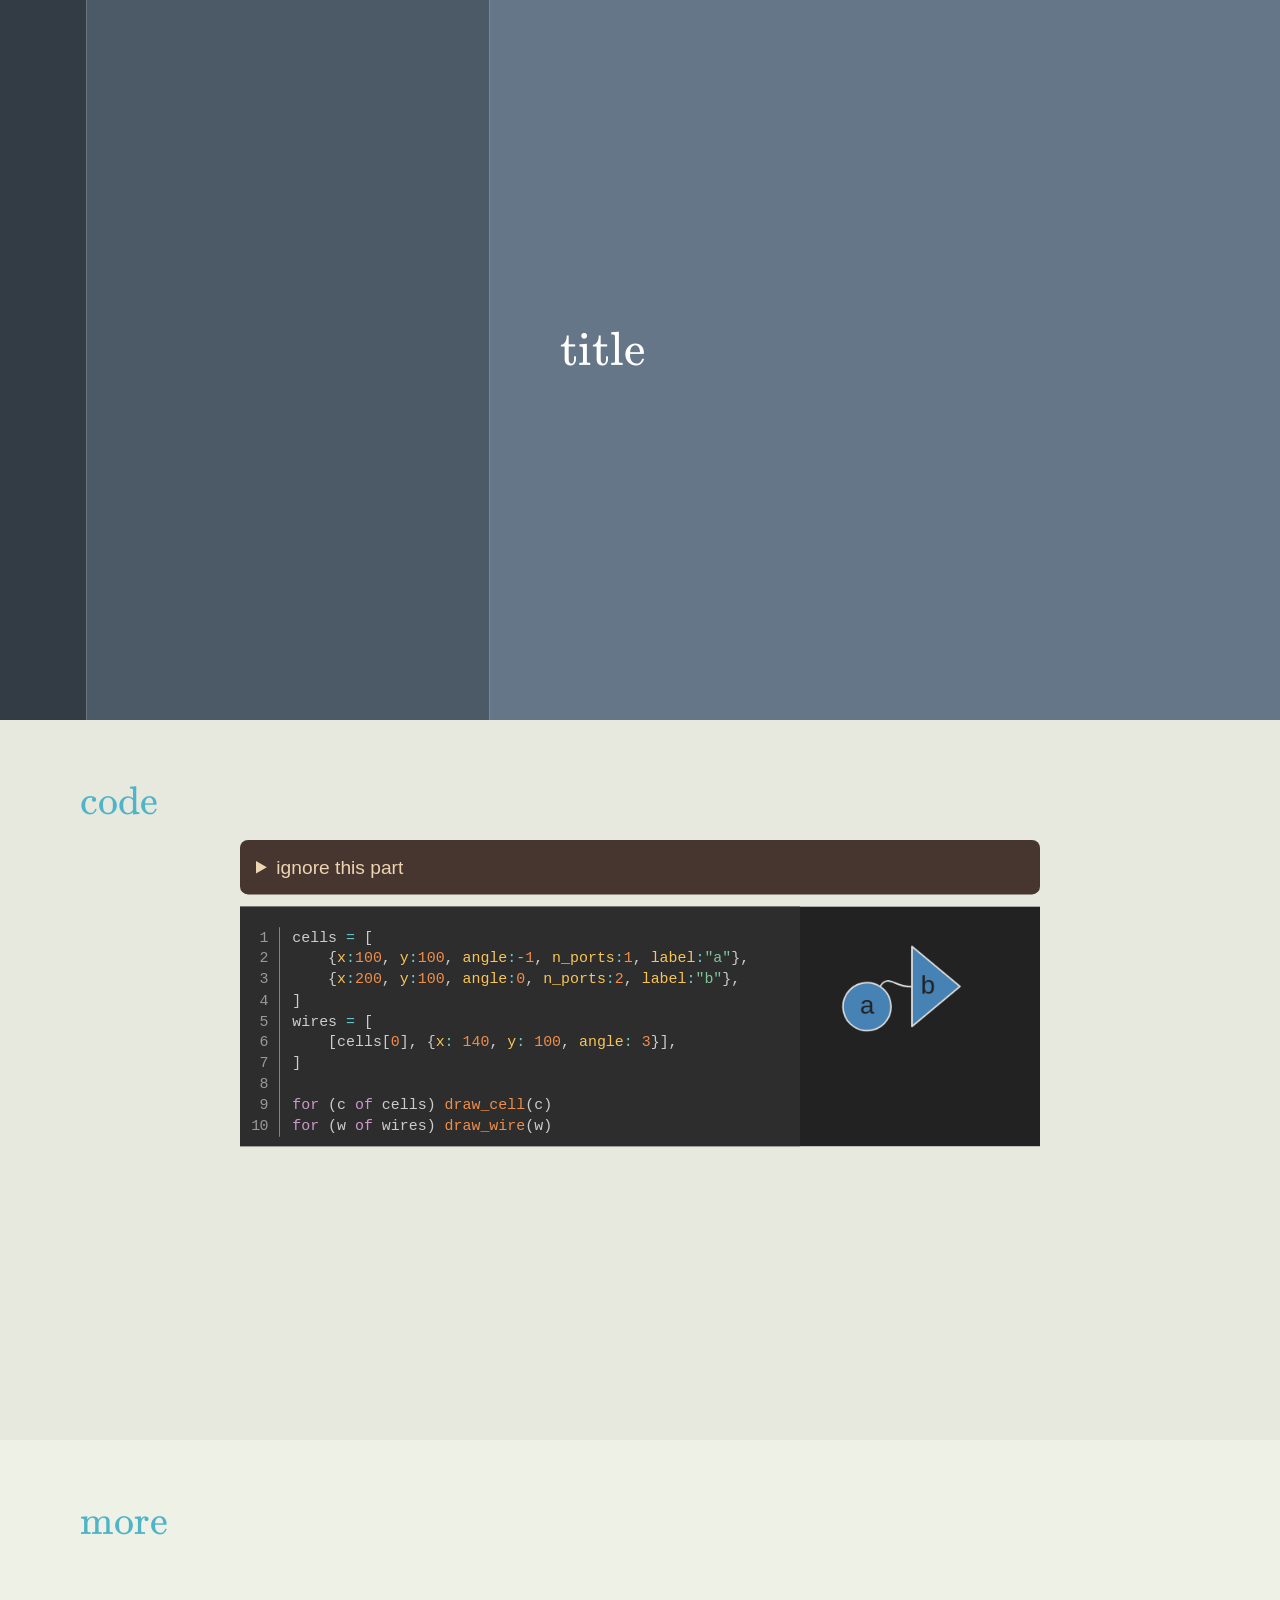
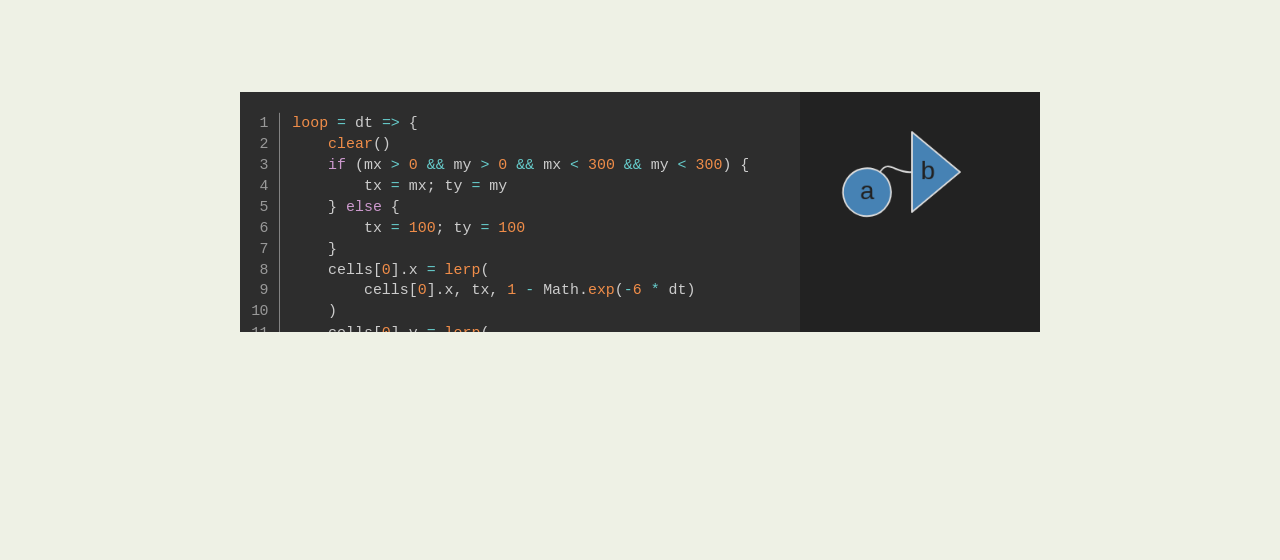
==== slides/index.html @ d345fc56 "slides init" ====
<!DOCTYPE html>
<html>
<head>
<meta charset="UTF-8">
<title>vv slides</title>
<link rel="shortcut icon" href='data:image/svg+xml,
    <svg xmlns=%22http://www.w3.org/2000/svg" viewBox="0 0 100 100">
    <text y="1.1em" font-size="75">🌱️</text></svg>'>
<meta name="viewport" content="width=device-width,initial-scale=1.0">

<link rel="stylesheet" href="lib/katex.css">
<link rel="stylesheet" href="lib/prism.css">
<link rel="stylesheet" href="slide_styles.css">
<link rel="stylesheet" href="code_styles.css">

<script defer src="lib/fengari-web.js"></script>
<script defer src="lib/katex.js"></script>
<script defer src="lib/auto-render.js"></script>
<script defer src="lib/prism.js"></script>

<script defer src="main.lua" type="application/lua"></script>
<script defer src="load_editors.js"></script>
<script>document.documentElement.classList.add("hidden")</script>
</head>

<body class="lang-js line-numbers"
    data-prismjs-copy="copy"
    data-prismjs-copy-success="copied"
    data-prismjs-copy-timeout="3000"
    data-toolbar-order="reset,copy-to-clipboard,run">

<div class="slides">

<x-slide>
<div style="
    display: flex; position: absolute; z-index: -10;
    width: 100%; height: 900px;">
    <div style="width: 6.75%; background-color: #333b45;"></div>
    <div style="width: 31.5%; background-color: #4c5967;"></div>
    <div style="width: 61.75%; background-color: #657689;"></div>
</div>

<div id="title" style="
    position: absolute; left: 700px; top: 400px; width: 600px;
    font-size: 60px; color: #fff;">
title</div>

$
\gdef\tb#1{\textcolor{0070c0}{#1}}
\gdef\tr#1{\textcolor{ff0000}{#1}}
\gdef\tg#1{\textcolor{00a050}{#1}}
\gdef\tm#1{\textcolor{cc0099}{#1}}
\gdef\tp#1{\textcolor{7030a0}{#1}}
\gdef\ora#1{\overrightarrow{#1}}
$
</x-slide>

</div> <!-- /slides -->
</body>
</html>
---- slides/lib/katex.css ----
/* stylelint-disable font-family-no-missing-generic-family-keyword */
@font-face {
  font-family: "KaTeX_AMS";
  src: url(fonts/KaTeX_AMS-Regular.woff2) format("woff2"), url(fonts/KaTeX_AMS-Regular.woff) format("woff"), url(fonts/KaTeX_AMS-Regular.ttf) format("truetype");
  font-weight: normal;
  font-style: normal;
}
@font-face {
  font-family: "KaTeX_Caligraphic";
  src: url(fonts/KaTeX_Caligraphic-Bold.woff2) format("woff2"), url(fonts/KaTeX_Caligraphic-Bold.woff) format("woff"), url(fonts/KaTeX_Caligraphic-Bold.ttf) format("truetype");
  font-weight: bold;
  font-style: normal;
}
@font-face {
  font-family: "KaTeX_Caligraphic";
  src: url(fonts/KaTeX_Caligraphic-Regular.woff2) format("woff2"), url(fonts/KaTeX_Caligraphic-Regular.woff) format("woff"), url(fonts/KaTeX_Caligraphic-Regular.ttf) format("truetype");
  font-weight: normal;
  font-style: normal;
}
@font-face {
  font-family: "KaTeX_Fraktur";
  src: url(fonts/KaTeX_Fraktur-Bold.woff2) format("woff2"), url(fonts/KaTeX_Fraktur-Bold.woff) format("woff"), url(fonts/KaTeX_Fraktur-Bold.ttf) format("truetype");
  font-weight: bold;
  font-style: normal;
}
@font-face {
  font-family: "KaTeX_Fraktur";
  src: url(fonts/KaTeX_Fraktur-Regular.woff2) format("woff2"), url(fonts/KaTeX_Fraktur-Regular.woff) format("woff"), url(fonts/KaTeX_Fraktur-Regular.ttf) format("truetype");
  font-weight: normal;
  font-style: normal;
}
@font-face {
  font-family: "KaTeX_Main";
  src: url(fonts/KaTeX_Main-Bold.woff2) format("woff2"), url(fonts/KaTeX_Main-Bold.woff) format("woff"), url(fonts/KaTeX_Main-Bold.ttf) format("truetype");
  font-weight: bold;
  font-style: normal;
}
@font-face {
  font-family: "KaTeX_Main";
  src: url(fonts/KaTeX_Main-BoldItalic.woff2) format("woff2"), url(fonts/KaTeX_Main-BoldItalic.woff) format("woff"), url(fonts/KaTeX_Main-BoldItalic.ttf) format("truetype");
  font-weight: bold;
  font-style: italic;
}
@font-face {
  font-family: "KaTeX_Main";
  src: url(fonts/KaTeX_Main-Italic.woff2) format("woff2"), url(fonts/KaTeX_Main-Italic.woff) format("woff"), url(fonts/KaTeX_Main-Italic.ttf) format("truetype");
  font-weight: normal;
  font-style: italic;
}
@font-face {
  font-family: "KaTeX_Main";
  src: url(fonts/KaTeX_Main-Regular.woff2) format("woff2"), url(fonts/KaTeX_Main-Regular.woff) format("woff"), url(fonts/KaTeX_Main-Regular.ttf) format("truetype");
  font-weight: normal;
  font-style: normal;
}
@font-face {
  font-family: "KaTeX_Math";
  src: url(fonts/KaTeX_Math-BoldItalic.woff2) format("woff2"), url(fonts/KaTeX_Math-BoldItalic.woff) format("woff"), url(fonts/KaTeX_Math-BoldItalic.ttf) format("truetype");
  font-weight: bold;
  font-style: italic;
}
@font-face {
  font-family: "KaTeX_Math";
  src: url(fonts/KaTeX_Math-Italic.woff2) format("woff2"), url(fonts/KaTeX_Math-Italic.woff) format("woff"), url(fonts/KaTeX_Math-Italic.ttf) format("truetype");
  font-weight: normal;
  font-style: italic;
}
@font-face {
  font-family: "KaTeX_SansSerif";
  src: url(fonts/KaTeX_SansSerif-Bold.woff2) format("woff2"), url(fonts/KaTeX_SansSerif-Bold.woff) format("woff"), url(fonts/KaTeX_SansSerif-Bold.ttf) format("truetype");
  font-weight: bold;
  font-style: normal;
}
@font-face {
  font-family: "KaTeX_SansSerif";
  src: url(fonts/KaTeX_SansSerif-Italic.woff2) format("woff2"), url(fonts/KaTeX_SansSerif-Italic.woff) format("woff"), url(fonts/KaTeX_SansSerif-Italic.ttf) format("truetype");
  font-weight: normal;
  font-style: italic;
}
@font-face {
  font-family: "KaTeX_SansSerif";
  src: url(fonts/KaTeX_SansSerif-Regular.woff2) format("woff2"), url(fonts/KaTeX_SansSerif-Regular.woff) format("woff"), url(fonts/KaTeX_SansSerif-Regular.ttf) format("truetype");
  font-weight: normal;
  font-style: normal;
}
@font-face {
  font-family: "KaTeX_Script";
  src: url(fonts/KaTeX_Script-Regular.woff2) format("woff2"), url(fonts/KaTeX_Script-Regular.woff) format("woff"), url(fonts/KaTeX_Script-Regular.ttf) format("truetype");
  font-weight: normal;
  font-style: normal;
}
@font-face {
  font-family: "KaTeX_Size1";
  src: url(fonts/KaTeX_Size1-Regular.woff2) format("woff2"), url(fonts/KaTeX_Size1-Regular.woff) format("woff"), url(fonts/KaTeX_Size1-Regular.ttf) format("truetype");
  font-weight: normal;
  font-style: normal;
}
@font-face {
  font-family: "KaTeX_Size2";
  src: url(fonts/KaTeX_Size2-Regular.woff2) format("woff2"), url(fonts/KaTeX_Size2-Regular.woff) format("woff"), url(fonts/KaTeX_Size2-Regular.ttf) format("truetype");
  font-weight: normal;
  font-style: normal;
}
@font-face {
  font-family: "KaTeX_Size3";
  src: url(fonts/KaTeX_Size3-Regular.woff2) format("woff2"), url(fonts/KaTeX_Size3-Regular.woff) format("woff"), url(fonts/KaTeX_Size3-Regular.ttf) format("truetype");
  font-weight: normal;
  font-style: normal;
}
@font-face {
  font-family: "KaTeX_Size4";
  src: url(fonts/KaTeX_Size4-Regular.woff2) format("woff2"), url(fonts/KaTeX_Size4-Regular.woff) format("woff"), url(fonts/KaTeX_Size4-Regular.ttf) format("truetype");
  font-weight: normal;
  font-style: normal;
}
@font-face {
  font-family: "KaTeX_Typewriter";
  src: url(fonts/KaTeX_Typewriter-Regular.woff2) format("woff2"), url(fonts/KaTeX_Typewriter-Regular.woff) format("woff"), url(fonts/KaTeX_Typewriter-Regular.ttf) format("truetype");
  font-weight: normal;
  font-style: normal;
}
.katex {
  font: normal 1.21em KaTeX_Main, Times New Roman, serif;
  line-height: 1.2;
  text-indent: 0;
  text-rendering: auto;
}
.katex * {
  -ms-high-contrast-adjust: none !important;
}
.katex * {
  border-color: currentColor;
}
.katex .katex-version::after {
  content: "0.16.22";
}
.katex .katex-mathml {
  /* Accessibility hack to only show to screen readers
   Found at: http://a11yproject.com/posts/how-to-hide-content/ */
  position: absolute;
  clip: rect(1px, 1px, 1px, 1px);
  padding: 0;
  border: 0;
  height: 1px;
  width: 1px;
  overflow: hidden;
}
.katex .katex-html {
  /* \newline is an empty block at top level, between .base elements */
}
.katex .katex-html > .newline {
  display: block;
}
.katex .base {
  position: relative;
  display: inline-block;
  white-space: nowrap;
  width: -webkit-min-content;
  width: -moz-min-content;
  width: min-content;
}
.katex .strut {
  display: inline-block;
}
.katex .textbf {
  font-weight: bold;
}
.katex .textit {
  font-style: italic;
}
.katex .textrm {
  font-family: KaTeX_Main;
}
.katex .textsf {
  font-family: KaTeX_SansSerif;
}
.katex .texttt {
  font-family: KaTeX_Typewriter;
}
.katex .mathnormal {
  font-family: KaTeX_Math;
  font-style: italic;
}
.katex .mathit {
  font-family: KaTeX_Main;
  font-style: italic;
}
.katex .mathrm {
  font-style: normal;
}
.katex .mathbf {
  font-family: KaTeX_Main;
  font-weight: bold;
}
.katex .boldsymbol {
  font-family: KaTeX_Math;
  font-weight: bold;
  font-style: italic;
}
.katex .amsrm {
  font-family: KaTeX_AMS;
}
.katex .mathbb,
.katex .textbb {
  font-family: KaTeX_AMS;
}
.katex .mathcal {
  font-family: KaTeX_Caligraphic;
}
.katex .mathfrak,
.katex .textfrak {
  font-family: KaTeX_Fraktur;
}
.katex .mathboldfrak,
.katex .textboldfrak {
  font-family: KaTeX_Fraktur;
  font-weight: bold;
}
.katex .mathtt {
  font-family: KaTeX_Typewriter;
}
.katex .mathscr,
.katex .textscr {
  font-family: KaTeX_Script;
}
.katex .mathsf,
.katex .textsf {
  font-family: KaTeX_SansSerif;
}
.katex .mathboldsf,
.katex .textboldsf {
  font-family: KaTeX_SansSerif;
  font-weight: bold;
}
.katex .mathsfit,
.katex .mathitsf,
.katex .textitsf {
  font-family: KaTeX_SansSerif;
  font-style: italic;
}
.katex .mainrm {
  font-family: KaTeX_Main;
  font-style: normal;
}
.katex .vlist-t {
  display: inline-table;
  table-layout: fixed;
  border-collapse: collapse;
}
.katex .vlist-r {
  display: table-row;
}
.katex .vlist {
  display: table-cell;
  vertical-align: bottom;
  position: relative;
}
.katex .vlist > span {
  display: block;
  height: 0;
  position: relative;
}
.katex .vlist > span > span {
  display: inline-block;
}
.katex .vlist > span > .pstrut {
  overflow: hidden;
  width: 0;
}
.katex .vlist-t2 {
  margin-right: -2px;
}
.katex .vlist-s {
  display: table-cell;
  vertical-align: bottom;
  font-size: 1px;
  width: 2px;
  min-width: 2px;
}
.katex .vbox {
  display: inline-flex;
  flex-direction: column;
  align-items: baseline;
}
.katex .hbox {
  display: inline-flex;
  flex-direction: row;
  width: 100%;
}
.katex .thinbox {
  display: inline-flex;
  flex-direction: row;
  width: 0;
  max-width: 0;
}
.katex .msupsub {
  text-align: left;
}
.katex .mfrac > span > span {
  text-align: center;
}
.katex .mfrac .frac-line {
  display: inline-block;
  width: 100%;
  border-bottom-style: solid;
}
.katex .mfrac .frac-line,
.katex .overline .overline-line,
.katex .underline .underline-line,
.katex .hline,
.katex .hdashline,
.katex .rule {
  min-height: 1px;
}
.katex .mspace {
  display: inline-block;
}
.katex .llap,
.katex .rlap,
.katex .clap {
  width: 0;
  position: relative;
}
.katex .llap > .inner,
.katex .rlap > .inner,
.katex .clap > .inner {
  position: absolute;
}
.katex .llap > .fix,
.katex .rlap > .fix,
.katex .clap > .fix {
  display: inline-block;
}
.katex .llap > .inner {
  right: 0;
}
.katex .rlap > .inner,
.katex .clap > .inner {
  left: 0;
}
.katex .clap > .inner > span {
  margin-left: -50%;
  margin-right: 50%;
}
.katex .rule {
  display: inline-block;
  border: solid 0;
  position: relative;
}
.katex .overline .overline-line,
.katex .underline .underline-line,
.katex .hline {
  display: inline-block;
  width: 100%;
  border-bottom-style: solid;
}
.katex .hdashline {
  display: inline-block;
  width: 100%;
  border-bottom-style: dashed;
}
.katex .sqrt > .root {
  /* These values are taken from the definition of `\r@@t`,
   `\mkern 5mu` and `\mkern -10mu`. */
  margin-left: 0.2777777778em;
  margin-right: -0.5555555556em;
}
.katex .sizing.reset-size1.size1,
.katex .fontsize-ensurer.reset-size1.size1 {
  /* stylelint-disable-next-line */
  font-size: 1em;
}
.katex .sizing.reset-size1.size2,
.katex .fontsize-ensurer.reset-size1.size2 {
  /* stylelint-disable-next-line */
  font-size: 1.2em;
}
.katex .sizing.reset-size1.size3,
.katex .fontsize-ensurer.reset-size1.size3 {
  /* stylelint-disable-next-line */
  font-size: 1.4em;
}
.katex .sizing.reset-size1.size4,
.katex .fontsize-ensurer.reset-size1.size4 {
  /* stylelint-disable-next-line */
  font-size: 1.6em;
}
.katex .sizing.reset-size1.size5,
.katex .fontsize-ensurer.reset-size1.size5 {
  /* stylelint-disable-next-line */
  font-size: 1.8em;
}
.katex .sizing.reset-size1.size6,
.katex .fontsize-ensurer.reset-size1.size6 {
  /* stylelint-disable-next-line */
  font-size: 2em;
}
.katex .sizing.reset-size1.size7,
.katex .fontsize-ensurer.reset-size1.size7 {
  /* stylelint-disable-next-line */
  font-size: 2.4em;
}
.katex .sizing.reset-size1.size8,
.katex .fontsize-ensurer.reset-size1.size8 {
  /* stylelint-disable-next-line */
  font-size: 2.88em;
}
.katex .sizing.reset-size1.size9,
.katex .fontsize-ensurer.reset-size1.size9 {
  /* stylelint-disable-next-line */
  font-size: 3.456em;
}
.katex .sizing.reset-size1.size10,
.katex .fontsize-ensurer.reset-size1.size10 {
  /* stylelint-disable-next-line */
  font-size: 4.148em;
}
.katex .sizing.reset-size1.size11,
.katex .fontsize-ensurer.reset-size1.size11 {
  /* stylelint-disable-next-line */
  font-size: 4.976em;
}
.katex .sizing.reset-size2.size1,
.katex .fontsize-ensurer.reset-size2.size1 {
  /* stylelint-disable-next-line */
  font-size: 0.8333333333em;
}
.katex .sizing.reset-size2.size2,
.katex .fontsize-ensurer.reset-size2.size2 {
  /* stylelint-disable-next-line */
  font-size: 1em;
}
.katex .sizing.reset-size2.size3,
.katex .fontsize-ensurer.reset-size2.size3 {
  /* stylelint-disable-next-line */
  font-size: 1.1666666667em;
}
.katex .sizing.reset-size2.size4,
.katex .fontsize-ensurer.reset-size2.size4 {
  /* stylelint-disable-next-line */
  font-size: 1.3333333333em;
}
.katex .sizing.reset-size2.size5,
.katex .fontsize-ensurer.reset-size2.size5 {
  /* stylelint-disable-next-line */
  font-size: 1.5em;
}
.katex .sizing.reset-size2.size6,
.katex .fontsize-ensurer.reset-size2.size6 {
  /* stylelint-disable-next-line */
  font-size: 1.6666666667em;
}
.katex .sizing.reset-size2.size7,
.katex .fontsize-ensurer.reset-size2.size7 {
  /* stylelint-disable-next-line */
  font-size: 2em;
}
.katex .sizing.reset-size2.size8,
.katex .fontsize-ensurer.reset-size2.size8 {
  /* stylelint-disable-next-line */
  font-size: 2.4em;
}
.katex .sizing.reset-size2.size9,
.katex .fontsize-ensurer.reset-size2.size9 {
  /* stylelint-disable-next-line */
  font-size: 2.88em;
}
.katex .sizing.reset-size2.size10,
.katex .fontsize-ensurer.reset-size2.size10 {
  /* stylelint-disable-next-line */
  font-size: 3.4566666667em;
}
.katex .sizing.reset-size2.size11,
.katex .fontsize-ensurer.reset-size2.size11 {
  /* stylelint-disable-next-line */
  font-size: 4.1466666667em;
}
.katex .sizing.reset-size3.size1,
.katex .fontsize-ensurer.reset-size3.size1 {
  /* stylelint-disable-next-line */
  font-size: 0.7142857143em;
}
.katex .sizing.reset-size3.size2,
.katex .fontsize-ensurer.reset-size3.size2 {
  /* stylelint-disable-next-line */
  font-size: 0.8571428571em;
}
.katex .sizing.reset-size3.size3,
.katex .fontsize-ensurer.reset-size3.size3 {
  /* stylelint-disable-next-line */
  font-size: 1em;
}
.katex .sizing.reset-size3.size4,
.katex .fontsize-ensurer.reset-size3.size4 {
  /* stylelint-disable-next-line */
  font-size: 1.1428571429em;
}
.katex .sizing.reset-size3.size5,
.katex .fontsize-ensurer.reset-size3.size5 {
  /* stylelint-disable-next-line */
  font-size: 1.2857142857em;
}
.katex .sizing.reset-size3.size6,
.katex .fontsize-ensurer.reset-size3.size6 {
  /* stylelint-disable-next-line */
  font-size: 1.4285714286em;
}
.katex .sizing.reset-size3.size7,
.katex .fontsize-ensurer.reset-size3.size7 {
  /* stylelint-disable-next-line */
  font-size: 1.7142857143em;
}
.katex .sizing.reset-size3.size8,
.katex .fontsize-ensurer.reset-size3.size8 {
  /* stylelint-disable-next-line */
  font-size: 2.0571428571em;
}
.katex .sizing.reset-size3.size9,
.katex .fontsize-ensurer.reset-size3.size9 {
  /* stylelint-disable-next-line */
  font-size: 2.4685714286em;
}
.katex .sizing.reset-size3.size10,
.katex .fontsize-ensurer.reset-size3.size10 {
  /* stylelint-disable-next-line */
  font-size: 2.9628571429em;
}
.katex .sizing.reset-size3.size11,
.katex .fontsize-ensurer.reset-size3.size11 {
  /* stylelint-disable-next-line */
  font-size: 3.5542857143em;
}
.katex .sizing.reset-size4.size1,
.katex .fontsize-ensurer.reset-size4.size1 {
  /* stylelint-disable-next-line */
  font-size: 0.625em;
}
.katex .sizing.reset-size4.size2,
.katex .fontsize-ensurer.reset-size4.size2 {
  /* stylelint-disable-next-line */
  font-size: 0.75em;
}
.katex .sizing.reset-size4.size3,
.katex .fontsize-ensurer.reset-size4.size3 {
  /* stylelint-disable-next-line */
  font-size: 0.875em;
}
.katex .sizing.reset-size4.size4,
.katex .fontsize-ensurer.reset-size4.size4 {
  /* stylelint-disable-next-line */
  font-size: 1em;
}
.katex .sizing.reset-size4.size5,
.katex .fontsize-ensurer.reset-size4.size5 {
  /* stylelint-disable-next-line */
  font-size: 1.125em;
}
.katex .sizing.reset-size4.size6,
.katex .fontsize-ensurer.reset-size4.size6 {
  /* stylelint-disable-next-line */
  font-size: 1.25em;
}
.katex .sizing.reset-size4.size7,
.katex .fontsize-ensurer.reset-size4.size7 {
  /* stylelint-disable-next-line */
  font-size: 1.5em;
}
.katex .sizing.reset-size4.size8,
.katex .fontsize-ensurer.reset-size4.size8 {
  /* stylelint-disable-next-line */
  font-size: 1.8em;
}
.katex .sizing.reset-size4.size9,
.katex .fontsize-ensurer.reset-size4.size9 {
  /* stylelint-disable-next-line */
  font-size: 2.16em;
}
.katex .sizing.reset-size4.size10,
.katex .fontsize-ensurer.reset-size4.size10 {
  /* stylelint-disable-next-line */
  font-size: 2.5925em;
}
.katex .sizing.reset-size4.size11,
.katex .fontsize-ensurer.reset-size4.size11 {
  /* stylelint-disable-next-line */
  font-size: 3.11em;
}
.katex .sizing.reset-size5.size1,
.katex .fontsize-ensurer.reset-size5.size1 {
  /* stylelint-disable-next-line */
  font-size: 0.5555555556em;
}
.katex .sizing.reset-size5.size2,
.katex .fontsize-ensurer.reset-size5.size2 {
  /* stylelint-disable-next-line */
  font-size: 0.6666666667em;
}
.katex .sizing.reset-size5.size3,
.katex .fontsize-ensurer.reset-size5.size3 {
  /* stylelint-disable-next-line */
  font-size: 0.7777777778em;
}
.katex .sizing.reset-size5.size4,
.katex .fontsize-ensurer.reset-size5.size4 {
  /* stylelint-disable-next-line */
  font-size: 0.8888888889em;
}
.katex .sizing.reset-size5.size5,
.katex .fontsize-ensurer.reset-size5.size5 {
  /* stylelint-disable-next-line */
  font-size: 1em;
}
.katex .sizing.reset-size5.size6,
.katex .fontsize-ensurer.reset-size5.size6 {
  /* stylelint-disable-next-line */
  font-size: 1.1111111111em;
}
.katex .sizing.reset-size5.size7,
.katex .fontsize-ensurer.reset-size5.size7 {
  /* stylelint-disable-next-line */
  font-size: 1.3333333333em;
}
.katex .sizing.reset-size5.size8,
.katex .fontsize-ensurer.reset-size5.size8 {
  /* stylelint-disable-next-line */
  font-size: 1.6em;
}
.katex .sizing.reset-size5.size9,
.katex .fontsize-ensurer.reset-size5.size9 {
  /* stylelint-disable-next-line */
  font-size: 1.92em;
}
.katex .sizing.reset-size5.size10,
.katex .fontsize-ensurer.reset-size5.size10 {
  /* stylelint-disable-next-line */
  font-size: 2.3044444444em;
}
.katex .sizing.reset-size5.size11,
.katex .fontsize-ensurer.reset-size5.size11 {
  /* stylelint-disable-next-line */
  font-size: 2.7644444444em;
}
.katex .sizing.reset-size6.size1,
.katex .fontsize-ensurer.reset-size6.size1 {
  /* stylelint-disable-next-line */
  font-size: 0.5em;
}
.katex .sizing.reset-size6.size2,
.katex .fontsize-ensurer.reset-size6.size2 {
  /* stylelint-disable-next-line */
  font-size: 0.6em;
}
.katex .sizing.reset-size6.size3,
.katex .fontsize-ensurer.reset-size6.size3 {
  /* stylelint-disable-next-line */
  font-size: 0.7em;
}
.katex .sizing.reset-size6.size4,
.katex .fontsize-ensurer.reset-size6.size4 {
  /* stylelint-disable-next-line */
  font-size: 0.8em;
}
.katex .sizing.reset-size6.size5,
.katex .fontsize-ensurer.reset-size6.size5 {
  /* stylelint-disable-next-line */
  font-size: 0.9em;
}
.katex .sizing.reset-size6.size6,
.katex .fontsize-ensurer.reset-size6.size6 {
  /* stylelint-disable-next-line */
  font-size: 1em;
}
.katex .sizing.reset-size6.size7,
.katex .fontsize-ensurer.reset-size6.size7 {
  /* stylelint-disable-next-line */
  font-size: 1.2em;
}
.katex .sizing.reset-size6.size8,
.katex .fontsize-ensurer.reset-size6.size8 {
  /* stylelint-disable-next-line */
  font-size: 1.44em;
}
.katex .sizing.reset-size6.size9,
.katex .fontsize-ensurer.reset-size6.size9 {
  /* stylelint-disable-next-line */
  font-size: 1.728em;
}
.katex .sizing.reset-size6.size10,
.katex .fontsize-ensurer.reset-size6.size10 {
  /* stylelint-disable-next-line */
  font-size: 2.074em;
}
.katex .sizing.reset-size6.size11,
.katex .fontsize-ensurer.reset-size6.size11 {
  /* stylelint-disable-next-line */
  font-size: 2.488em;
}
.katex .sizing.reset-size7.size1,
.katex .fontsize-ensurer.reset-size7.size1 {
  /* stylelint-disable-next-line */
  font-size: 0.4166666667em;
}
.katex .sizing.reset-size7.size2,
.katex .fontsize-ensurer.reset-size7.size2 {
  /* stylelint-disable-next-line */
  font-size: 0.5em;
}
.katex .sizing.reset-size7.size3,
.katex .fontsize-ensurer.reset-size7.size3 {
  /* stylelint-disable-next-line */
  font-size: 0.5833333333em;
}
.katex .sizing.reset-size7.size4,
.katex .fontsize-ensurer.reset-size7.size4 {
  /* stylelint-disable-next-line */
  font-size: 0.6666666667em;
}
.katex .sizing.reset-size7.size5,
.katex .fontsize-ensurer.reset-size7.size5 {
  /* stylelint-disable-next-line */
  font-size: 0.75em;
}
.katex .sizing.reset-size7.size6,
.katex .fontsize-ensurer.reset-size7.size6 {
  /* stylelint-disable-next-line */
  font-size: 0.8333333333em;
}
.katex .sizing.reset-size7.size7,
.katex .fontsize-ensurer.reset-size7.size7 {
  /* stylelint-disable-next-line */
  font-size: 1em;
}
.katex .sizing.reset-size7.size8,
.katex .fontsize-ensurer.reset-size7.size8 {
  /* stylelint-disable-next-line */
  font-size: 1.2em;
}
.katex .sizing.reset-size7.size9,
.katex .fontsize-ensurer.reset-size7.size9 {
  /* stylelint-disable-next-line */
  font-size: 1.44em;
}
.katex .sizing.reset-size7.size10,
.katex .fontsize-ensurer.reset-size7.size10 {
  /* stylelint-disable-next-line */
  font-size: 1.7283333333em;
}
.katex .sizing.reset-size7.size11,
.katex .fontsize-ensurer.reset-size7.size11 {
  /* stylelint-disable-next-line */
  font-size: 2.0733333333em;
}
.katex .sizing.reset-size8.size1,
.katex .fontsize-ensurer.reset-size8.size1 {
  /* stylelint-disable-next-line */
  font-size: 0.3472222222em;
}
.katex .sizing.reset-size8.size2,
.katex .fontsize-ensurer.reset-size8.size2 {
  /* stylelint-disable-next-line */
  font-size: 0.4166666667em;
}
.katex .sizing.reset-size8.size3,
.katex .fontsize-ensurer.reset-size8.size3 {
  /* stylelint-disable-next-line */
  font-size: 0.4861111111em;
}
.katex .sizing.reset-size8.size4,
.katex .fontsize-ensurer.reset-size8.size4 {
  /* stylelint-disable-next-line */
  font-size: 0.5555555556em;
}
.katex .sizing.reset-size8.size5,
.katex .fontsize-ensurer.reset-size8.size5 {
  /* stylelint-disable-next-line */
  font-size: 0.625em;
}
.katex .sizing.reset-size8.size6,
.katex .fontsize-ensurer.reset-size8.size6 {
  /* stylelint-disable-next-line */
  font-size: 0.6944444444em;
}
.katex .sizing.reset-size8.size7,
.katex .fontsize-ensurer.reset-size8.size7 {
  /* stylelint-disable-next-line */
  font-size: 0.8333333333em;
}
.katex .sizing.reset-size8.size8,
.katex .fontsize-ensurer.reset-size8.size8 {
  /* stylelint-disable-next-line */
  font-size: 1em;
}
.katex .sizing.reset-size8.size9,
.katex .fontsize-ensurer.reset-size8.size9 {
  /* stylelint-disable-next-line */
  font-size: 1.2em;
}
.katex .sizing.reset-size8.size10,
.katex .fontsize-ensurer.reset-size8.size10 {
  /* stylelint-disable-next-line */
  font-size: 1.4402777778em;
}
.katex .sizing.reset-size8.size11,
.katex .fontsize-ensurer.reset-size8.size11 {
  /* stylelint-disable-next-line */
  font-size: 1.7277777778em;
}
.katex .sizing.reset-size9.size1,
.katex .fontsize-ensurer.reset-size9.size1 {
  /* stylelint-disable-next-line */
  font-size: 0.2893518519em;
}
.katex .sizing.reset-size9.size2,
.katex .fontsize-ensurer.reset-size9.size2 {
  /* stylelint-disable-next-line */
  font-size: 0.3472222222em;
}
.katex .sizing.reset-size9.size3,
.katex .fontsize-ensurer.reset-size9.size3 {
  /* stylelint-disable-next-line */
  font-size: 0.4050925926em;
}
.katex .sizing.reset-size9.size4,
.katex .fontsize-ensurer.reset-size9.size4 {
  /* stylelint-disable-next-line */
  font-size: 0.462962963em;
}
.katex .sizing.reset-size9.size5,
.katex .fontsize-ensurer.reset-size9.size5 {
  /* stylelint-disable-next-line */
  font-size: 0.5208333333em;
}
.katex .sizing.reset-size9.size6,
.katex .fontsize-ensurer.reset-size9.size6 {
  /* stylelint-disable-next-line */
  font-size: 0.5787037037em;
}
.katex .sizing.reset-size9.size7,
.katex .fontsize-ensurer.reset-size9.size7 {
  /* stylelint-disable-next-line */
  font-size: 0.6944444444em;
}
.katex .sizing.reset-size9.size8,
.katex .fontsize-ensurer.reset-size9.size8 {
  /* stylelint-disable-next-line */
  font-size: 0.8333333333em;
}
.katex .sizing.reset-size9.size9,
.katex .fontsize-ensurer.reset-size9.size9 {
  /* stylelint-disable-next-line */
  font-size: 1em;
}
.katex .sizing.reset-size9.size10,
.katex .fontsize-ensurer.reset-size9.size10 {
  /* stylelint-disable-next-line */
  font-size: 1.2002314815em;
}
.katex .sizing.reset-size9.size11,
.katex .fontsize-ensurer.reset-size9.size11 {
  /* stylelint-disable-next-line */
  font-size: 1.4398148148em;
}
.katex .sizing.reset-size10.size1,
.katex .fontsize-ensurer.reset-size10.size1 {
  /* stylelint-disable-next-line */
  font-size: 0.2410800386em;
}
.katex .sizing.reset-size10.size2,
.katex .fontsize-ensurer.reset-size10.size2 {
  /* stylelint-disable-next-line */
  font-size: 0.2892960463em;
}
.katex .sizing.reset-size10.size3,
.katex .fontsize-ensurer.reset-size10.size3 {
  /* stylelint-disable-next-line */
  font-size: 0.337512054em;
}
.katex .sizing.reset-size10.size4,
.katex .fontsize-ensurer.reset-size10.size4 {
  /* stylelint-disable-next-line */
  font-size: 0.3857280617em;
}
.katex .sizing.reset-size10.size5,
.katex .fontsize-ensurer.reset-size10.size5 {
  /* stylelint-disable-next-line */
  font-size: 0.4339440694em;
}
.katex .sizing.reset-size10.size6,
.katex .fontsize-ensurer.reset-size10.size6 {
  /* stylelint-disable-next-line */
  font-size: 0.4821600771em;
}
.katex .sizing.reset-size10.size7,
.katex .fontsize-ensurer.reset-size10.size7 {
  /* stylelint-disable-next-line */
  font-size: 0.5785920926em;
}
.katex .sizing.reset-size10.size8,
.katex .fontsize-ensurer.reset-size10.size8 {
  /* stylelint-disable-next-line */
  font-size: 0.6943105111em;
}
.katex .sizing.reset-size10.size9,
.katex .fontsize-ensurer.reset-size10.size9 {
  /* stylelint-disable-next-line */
  font-size: 0.8331726133em;
}
.katex .sizing.reset-size10.size10,
.katex .fontsize-ensurer.reset-size10.size10 {
  /* stylelint-disable-next-line */
  font-size: 1em;
}
.katex .sizing.reset-size10.size11,
.katex .fontsize-ensurer.reset-size10.size11 {
  /* stylelint-disable-next-line */
  font-size: 1.1996142719em;
}
.katex .sizing.reset-size11.size1,
.katex .fontsize-ensurer.reset-size11.size1 {
  /* stylelint-disable-next-line */
  font-size: 0.2009646302em;
}
.katex .sizing.reset-size11.size2,
.katex .fontsize-ensurer.reset-size11.size2 {
  /* stylelint-disable-next-line */
  font-size: 0.2411575563em;
}
.katex .sizing.reset-size11.size3,
.katex .fontsize-ensurer.reset-size11.size3 {
  /* stylelint-disable-next-line */
  font-size: 0.2813504823em;
}
.katex .sizing.reset-size11.size4,
.katex .fontsize-ensurer.reset-size11.size4 {
  /* stylelint-disable-next-line */
  font-size: 0.3215434084em;
}
.katex .sizing.reset-size11.size5,
.katex .fontsize-ensurer.reset-size11.size5 {
  /* stylelint-disable-next-line */
  font-size: 0.3617363344em;
}
.katex .sizing.reset-size11.size6,
.katex .fontsize-ensurer.reset-size11.size6 {
  /* stylelint-disable-next-line */
  font-size: 0.4019292605em;
}
.katex .sizing.reset-size11.size7,
.katex .fontsize-ensurer.reset-size11.size7 {
  /* stylelint-disable-next-line */
  font-size: 0.4823151125em;
}
.katex .sizing.reset-size11.size8,
.katex .fontsize-ensurer.reset-size11.size8 {
  /* stylelint-disable-next-line */
  font-size: 0.578778135em;
}
.katex .sizing.reset-size11.size9,
.katex .fontsize-ensurer.reset-size11.size9 {
  /* stylelint-disable-next-line */
  font-size: 0.6945337621em;
}
.katex .sizing.reset-size11.size10,
.katex .fontsize-ensurer.reset-size11.size10 {
  /* stylelint-disable-next-line */
  font-size: 0.8336012862em;
}
.katex .sizing.reset-size11.size11,
.katex .fontsize-ensurer.reset-size11.size11 {
  /* stylelint-disable-next-line */
  font-size: 1em;
}
.katex .delimsizing.size1 {
  font-family: KaTeX_Size1;
}
.katex .delimsizing.size2 {
  font-family: KaTeX_Size2;
}
.katex .delimsizing.size3 {
  font-family: KaTeX_Size3;
}
.katex .delimsizing.size4 {
  font-family: KaTeX_Size4;
}
.katex .delimsizing.mult .delim-size1 > span {
  font-family: KaTeX_Size1;
}
.katex .delimsizing.mult .delim-size4 > span {
  font-family: KaTeX_Size4;
}
.katex .nulldelimiter {
  display: inline-block;
  width: 0.12em;
}
.katex .delimcenter {
  position: relative;
}
.katex .op-symbol {
  position: relative;
}
.katex .op-symbol.small-op {
  font-family: KaTeX_Size1;
}
.katex .op-symbol.large-op {
  font-family: KaTeX_Size2;
}
.katex .op-limits > .vlist-t {
  text-align: center;
}
.katex .accent > .vlist-t {
  text-align: center;
}
.katex .accent .accent-body {
  position: relative;
}
.katex .accent .accent-body:not(.accent-full) {
  width: 0;
}
.katex .overlay {
  display: block;
}
.katex .mtable .vertical-separator {
  display: inline-block;
  min-width: 1px;
}
.katex .mtable .arraycolsep {
  display: inline-block;
}
.katex .mtable .col-align-c > .vlist-t {
  text-align: center;
}
.katex .mtable .col-align-l > .vlist-t {
  text-align: left;
}
.katex .mtable .col-align-r > .vlist-t {
  text-align: right;
}
.katex .svg-align {
  text-align: left;
}
.katex svg {
  display: block;
  position: absolute;
  width: 100%;
  height: inherit;
  fill: currentColor;
  stroke: currentColor;
  fill-rule: nonzero;
  fill-opacity: 1;
  stroke-width: 1;
  stroke-linecap: butt;
  stroke-linejoin: miter;
  stroke-miterlimit: 4;
  stroke-dasharray: none;
  stroke-dashoffset: 0;
  stroke-opacity: 1;
}
.katex svg path {
  stroke: none;
}
.katex img {
  border-style: none;
  min-width: 0;
  min-height: 0;
  max-width: none;
  max-height: none;
}
.katex .stretchy {
  width: 100%;
  display: block;
  position: relative;
  overflow: hidden;
}
.katex .stretchy::before, .katex .stretchy::after {
  content: "";
}
.katex .hide-tail {
  width: 100%;
  position: relative;
  overflow: hidden;
}
.katex .halfarrow-left {
  position: absolute;
  left: 0;
  width: 50.2%;
  overflow: hidden;
}
.katex .halfarrow-right {
  position: absolute;
  right: 0;
  width: 50.2%;
  overflow: hidden;
}
.katex .brace-left {
  position: absolute;
  left: 0;
  width: 25.1%;
  overflow: hidden;
}
.katex .brace-center {
  position: absolute;
  left: 25%;
  width: 50%;
  overflow: hidden;
}
.katex .brace-right {
  position: absolute;
  right: 0;
  width: 25.1%;
  overflow: hidden;
}
.katex .x-arrow-pad {
  padding: 0 0.5em;
}
.katex .cd-arrow-pad {
  padding: 0 0.55556em 0 0.27778em;
}
.katex .x-arrow,
.katex .mover,
.katex .munder {
  text-align: center;
}
.katex .boxpad {
  padding: 0 0.3em;
}
.katex .fbox,
.katex .fcolorbox {
  box-sizing: border-box;
  border: 0.04em solid;
}
.katex .cancel-pad {
  padding: 0 0.2em;
}
.katex .cancel-lap {
  margin-left: -0.2em;
  margin-right: -0.2em;
}
.katex .sout {
  border-bottom-style: solid;
  border-bottom-width: 0.08em;
}
.katex .angl {
  box-sizing: border-box;
  border-top: 0.049em solid;
  border-right: 0.049em solid;
  margin-right: 0.03889em;
}
.katex .anglpad {
  padding: 0 0.03889em;
}
.katex .eqn-num::before {
  counter-increment: katexEqnNo;
  content: "(" counter(katexEqnNo) ")";
}
.katex .mml-eqn-num::before {
  counter-increment: mmlEqnNo;
  content: "(" counter(mmlEqnNo) ")";
}
.katex .mtr-glue {
  width: 50%;
}
.katex .cd-vert-arrow {
  display: inline-block;
  position: relative;
}
.katex .cd-label-left {
  display: inline-block;
  position: absolute;
  right: calc(50% + 0.3em);
  text-align: left;
}
.katex .cd-label-right {
  display: inline-block;
  position: absolute;
  left: calc(50% + 0.3em);
  text-align: right;
}

.katex-display {
  display: block;
  margin: 1em 0;
  text-align: center;
}
.katex-display > .katex {
  display: block;
  text-align: center;
  white-space: nowrap;
}
.katex-display > .katex > .katex-html {
  display: block;
  position: relative;
}
.katex-display > .katex > .katex-html > .tag {
  position: absolute;
  right: 0;
}

.katex-display.leqno > .katex > .katex-html > .tag {
  left: 0;
  right: auto;
}

.katex-display.fleqn > .katex {
  text-align: left;
  padding-left: 2em;
}

body {
  counter-reset: katexEqnNo mmlEqnNo;
}
---- slides/lib/prism.css ----
/* PrismJS 1.30.0
https://prismjs.com/download#themes=prism-tomorrow&languages=markup+css+clike+javascript+bash+c+css-extras+csv+diff+glsl+json+json5+latex+lua+python+shell-session+toml+yaml&plugins=line-numbers+file-highlight+inline-color+command-line+unescaped-markup+data-uri-highlight+toolbar+copy-to-clipboard+match-braces+diff-highlight+treeview */
code[class*=language-],pre[class*=language-]{color:#ccc;background:0 0;font-family:Consolas,Monaco,'Andale Mono','Ubuntu Mono',monospace;font-size:1em;text-align:left;white-space:pre;word-spacing:normal;word-break:normal;word-wrap:normal;line-height:1.5;-moz-tab-size:4;-o-tab-size:4;tab-size:4;-webkit-hyphens:none;-moz-hyphens:none;-ms-hyphens:none;hyphens:none}pre[class*=language-]{padding:1em;margin:.5em 0;overflow:auto}:not(pre)>code[class*=language-],pre[class*=language-]{background:#2d2d2d}:not(pre)>code[class*=language-]{padding:.1em;border-radius:.3em;white-space:normal}.token.block-comment,.token.cdata,.token.comment,.token.doctype,.token.prolog{color:#999}.token.punctuation{color:#ccc}.token.attr-name,.token.deleted,.token.namespace,.token.tag{color:#e2777a}.token.function-name{color:#6196cc}.token.boolean,.token.function,.token.number{color:#f08d49}.token.class-name,.token.constant,.token.property,.token.symbol{color:#f8c555}.token.atrule,.token.builtin,.token.important,.token.keyword,.token.selector{color:#cc99cd}.token.attr-value,.token.char,.token.regex,.token.string,.token.variable{color:#7ec699}.token.entity,.token.operator,.token.url{color:#67cdcc}.token.bold,.token.important{font-weight:700}.token.italic{font-style:italic}.token.entity{cursor:help}.token.inserted{color:green}
pre[class*=language-].line-numbers{position:relative;padding-left:3.8em;counter-reset:linenumber}pre[class*=language-].line-numbers>code{position:relative;white-space:inherit}.line-numbers .line-numbers-rows{position:absolute;pointer-events:none;top:0;font-size:100%;left:-3.8em;width:3em;letter-spacing:-1px;border-right:1px solid #999;-webkit-user-select:none;-moz-user-select:none;-ms-user-select:none;user-select:none}.line-numbers-rows>span{display:block;counter-increment:linenumber}.line-numbers-rows>span:before{content:counter(linenumber);color:#999;display:block;padding-right:.8em;text-align:right}
span.inline-color-wrapper{background:url([data-uri]);background-position:center;background-size:110%;display:inline-block;height:1.333ch;width:1.333ch;margin:0 .333ch;box-sizing:border-box;border:1px solid #fff;outline:1px solid rgba(0,0,0,.5);overflow:hidden}span.inline-color{display:block;height:120%;width:120%}
.command-line-prompt{border-right:1px solid #999;display:block;float:left;font-size:100%;letter-spacing:-1px;margin-right:1em;pointer-events:none;text-align:right;-webkit-user-select:none;-moz-user-select:none;-ms-user-select:none;user-select:none}.command-line-prompt>span:before{opacity:.7;content:' ';display:block;padding-right:.8em}.command-line-prompt>span[data-user]:before{content:"[" attr(data-user) "@" attr(data-host) "] $"}.command-line-prompt>span[data-user=root]:before{content:"[" attr(data-user) "@" attr(data-host) "] #"}.command-line-prompt>span[data-prompt]:before{content:attr(data-prompt)}.command-line-prompt>span[data-continuation-prompt]:before{content:attr(data-continuation-prompt)}.command-line span.token.output{opacity:.7}
[class*=lang-] script[type='text/plain'],[class*=language-] script[type='text/plain'],script[type='text/plain'][class*=lang-],script[type='text/plain'][class*=language-]{display:block;font:100% Consolas,Monaco,monospace;white-space:pre;overflow:auto}
div.code-toolbar{position:relative}div.code-toolbar>.toolbar{position:absolute;z-index:10;top:.3em;right:.2em;transition:opacity .3s ease-in-out;opacity:0}div.code-toolbar:hover>.toolbar{opacity:1}div.code-toolbar:focus-within>.toolbar{opacity:1}div.code-toolbar>.toolbar>.toolbar-item{display:inline-block}div.code-toolbar>.toolbar>.toolbar-item>a{cursor:pointer}div.code-toolbar>.toolbar>.toolbar-item>button{background:0 0;border:0;color:inherit;font:inherit;line-height:normal;overflow:visible;padding:0;-webkit-user-select:none;-moz-user-select:none;-ms-user-select:none}div.code-toolbar>.toolbar>.toolbar-item>a,div.code-toolbar>.toolbar>.toolbar-item>button,div.code-toolbar>.toolbar>.toolbar-item>span{color:#bbb;font-size:.8em;padding:0 .5em;background:#f5f2f0;background:rgba(224,224,224,.2);box-shadow:0 2px 0 0 rgba(0,0,0,.2);border-radius:.5em}div.code-toolbar>.toolbar>.toolbar-item>a:focus,div.code-toolbar>.toolbar>.toolbar-item>a:hover,div.code-toolbar>.toolbar>.toolbar-item>button:focus,div.code-toolbar>.toolbar>.toolbar-item>button:hover,div.code-toolbar>.toolbar>.toolbar-item>span:focus,div.code-toolbar>.toolbar>.toolbar-item>span:hover{color:inherit;text-decoration:none}
.token.punctuation.brace-hover,.token.punctuation.brace-selected{outline:solid 1px}.rainbow-braces .token.punctuation.brace-level-1,.rainbow-braces .token.punctuation.brace-level-5,.rainbow-braces .token.punctuation.brace-level-9{color:#e50;opacity:1}.rainbow-braces .token.punctuation.brace-level-10,.rainbow-braces .token.punctuation.brace-level-2,.rainbow-braces .token.punctuation.brace-level-6{color:#0b3;opacity:1}.rainbow-braces .token.punctuation.brace-level-11,.rainbow-braces .token.punctuation.brace-level-3,.rainbow-braces .token.punctuation.brace-level-7{color:#26f;opacity:1}.rainbow-braces .token.punctuation.brace-level-12,.rainbow-braces .token.punctuation.brace-level-4,.rainbow-braces .token.punctuation.brace-level-8{color:#e0e;opacity:1}
pre.diff-highlight>code .token.deleted:not(.prefix),pre>code.diff-highlight .token.deleted:not(.prefix){background-color:rgba(255,0,0,.1);color:inherit;display:block}pre.diff-highlight>code .token.inserted:not(.prefix),pre>code.diff-highlight .token.inserted:not(.prefix){background-color:rgba(0,255,128,.1);color:inherit;display:block}
.token.treeview-part .entry-line{position:relative;text-indent:-99em;display:inline-block;vertical-align:top;width:1.2em}.token.treeview-part .entry-line:before,.token.treeview-part .line-h:after{content:"";position:absolute;top:0;left:50%;width:50%;height:100%}.token.treeview-part .line-h:before,.token.treeview-part .line-v:before{border-left:1px solid #ccc}.token.treeview-part .line-v-last:before{height:50%;border-left:1px solid #ccc;border-bottom:1px solid #ccc}.token.treeview-part .line-h:after{height:50%;border-bottom:1px solid #ccc}.token.treeview-part .entry-name{position:relative;display:inline-block;vertical-align:top}.token.treeview-part .entry-name.dotfile{opacity:.5}@font-face{font-family:PrismTreeview;src:url([data-uri]) format("woff")}.token.treeview-part .entry-name:before{content:"\ea01";font-family:PrismTreeview;font-size:inherit;font-style:normal;-webkit-font-smoothing:antialiased;-moz-osx-font-smoothing:grayscale;width:2.5ex;display:inline-block}.token.treeview-part .entry-name.dir:before{content:"\ea02"}.token.treeview-part .entry-name.ext-bmp:before,.token.treeview-part .entry-name.ext-eps:before,.token.treeview-part .entry-name.ext-gif:before,.token.treeview-part .entry-name.ext-jpe:before,.token.treeview-part .entry-name.ext-jpeg:before,.token.treeview-part .entry-name.ext-jpg:before,.token.treeview-part .entry-name.ext-png:before,.token.treeview-part .entry-name.ext-svg:before,.token.treeview-part .entry-name.ext-tiff:before{content:"\ea03"}.token.treeview-part .entry-name.ext-cfg:before,.token.treeview-part .entry-name.ext-conf:before,.token.treeview-part .entry-name.ext-config:before,.token.treeview-part .entry-name.ext-csv:before,.token.treeview-part .entry-name.ext-ini:before,.token.treeview-part .entry-name.ext-log:before,.token.treeview-part .entry-name.ext-md:before,.token.treeview-part .entry-name.ext-nfo:before,.token.treeview-part .entry-name.ext-txt:before{content:"\ea06"}.token.treeview-part .entry-name.ext-asp:before,.token.treeview-part .entry-name.ext-aspx:before,.token.treeview-part .entry-name.ext-c:before,.token.treeview-part .entry-name.ext-cc:before,.token.treeview-part .entry-name.ext-cpp:before,.token.treeview-part .entry-name.ext-cs:before,.token.treeview-part .entry-name.ext-css:before,.token.treeview-part .entry-name.ext-h:before,.token.treeview-part .entry-name.ext-hh:before,.token.treeview-part .entry-name.ext-htm:before,.token.treeview-part .entry-name.ext-html:before,.token.treeview-part .entry-name.ext-jav:before,.token.treeview-part .entry-name.ext-java:before,.token.treeview-part .entry-name.ext-js:before,.token.treeview-part .entry-name.ext-php:before,.token.treeview-part .entry-name.ext-rb:before,.token.treeview-part .entry-name.ext-xml:before{content:"\ea07"}.token.treeview-part .entry-name.ext-7z:before,.token.treeview-part .entry-name.ext-bz2:before,.token.treeview-part .entry-name.ext-bz:before,.token.treeview-part .entry-name.ext-gz:before,.token.treeview-part .entry-name.ext-rar:before,.token.treeview-part .entry-name.ext-tar:before,.token.treeview-part .entry-name.ext-tgz:before,.token.treeview-part .entry-name.ext-zip:before{content:"\ea08"}.token.treeview-part .entry-name.ext-aac:before,.token.treeview-part .entry-name.ext-au:before,.token.treeview-part .entry-name.ext-cda:before,.token.treeview-part .entry-name.ext-flac:before,.token.treeview-part .entry-name.ext-mp3:before,.token.treeview-part .entry-name.ext-oga:before,.token.treeview-part .entry-name.ext-ogg:before,.token.treeview-part .entry-name.ext-wav:before,.token.treeview-part .entry-name.ext-wma:before{content:"\ea04"}.token.treeview-part .entry-name.ext-avi:before,.token.treeview-part .entry-name.ext-flv:before,.token.treeview-part .entry-name.ext-mkv:before,.token.treeview-part .entry-name.ext-mov:before,.token.treeview-part .entry-name.ext-mp4:before,.token.treeview-part .entry-name.ext-mpeg:before,.token.treeview-part .entry-name.ext-mpg:before,.token.treeview-part .entry-name.ext-ogv:before,.token.treeview-part .entry-name.ext-webm:before{content:"\ea05"}.token.treeview-part .entry-name.ext-pdf:before{content:"\ea09"}.token.treeview-part .entry-name.ext-xls:before,.token.treeview-part .entry-name.ext-xlsx:before{content:"\ea0a"}.token.treeview-part .entry-name.ext-doc:before,.token.treeview-part .entry-name.ext-docm:before,.token.treeview-part .entry-name.ext-docx:before{content:"\ea0c"}.token.treeview-part .entry-name.ext-pps:before,.token.treeview-part .entry-name.ext-ppt:before,.token.treeview-part .entry-name.ext-pptx:before{content:"\ea0b"}
---- slides/slide_styles.css ----
* { box-sizing: border-box; }
.hidden{ visibility: hidden; background-color: #888; }
body {
    margin: 0;
    overflow-x: hidden;
    background-color: #eef1e5;
    font-family: "Katex_Main";
}
.katex { font-size: 1em; }
.slides { transform-origin: left top; }
x-slide {
    width: 1600px; height: 900px;
    position: relative;
    display: block;
    font-size: 30px;
}
x-slide:nth-child(2n) {
    background-color: #e7e9de;
}
x-slide h1 {
    position: absolute; left: 100px; top: 70px;
    font-size: 50px; font-weight: normal; color: #50b4c8;
}
x-slide > pre {
    position: absolute; left: 100px; top: 220px;
    font-family: "Katex_Main"; color: #262626;
    line-height: 1.4em;
}
x-slide > button {
    position: absolute; left: 100px; top: 220px;
    font-size: 30px; font-family: "Katex_Main"; color: #262626;
    background-color: #e9e9e9;
    border: 1px solid #ccc;
    border-radius: .5rem;
    box-sizing: border-box;
    line-height: 1.25rem;
    padding: .75rem 1rem;
    cursor: pointer;
}
x-slide > button:hover { background-color: #ddd; }
x-slide > button:focus { outline: 2px solid #ccc; }
.placeholder {
    background-color: #0001;
    font-size: 30px;
    text-align: center;
    align-content: center;
}
x-diagram div, x-diagram img { position: absolute; }
x-diagram a { color: #262626; }
---- slides/code_styles.css ----
h1 { margin-top: 0; }
h2 {
    padding: 20px 0;
    border-bottom: #edd4b2 1px solid;
}
hr { border-color: #edd4b2; }

a { color: #d27856; }
a:hover {
    background: #d27856;
    outline: 2px solid #d27856;
    color: black;
}

details {
    color: #edd4b2;
    font-family: sans-serif;
    background: #47352f;
    width: 1000px;
    margin: 0 auto;
    padding: 20px;
    border-radius: 10px;
    cursor: pointer;
}
details summary { font-size: 0.8em; }
details .code-div {
    margin-bottom: 0;
    width: 100%;
}
details .code-toolbar { width: calc(100% - 280px); }
details .code-div textarea { width: calc(100% - 280px); }
details canvas { cursor: initial; }


span.inline-color-wrapper { display: none; }

.code-div {
    font-family: sans-serif;
    position: relative;
    width: 1000px;
    margin: 0.5em auto;
    display: flex;
}
.code-toolbar {
    width: calc(100% - 300px);
    height: inherit;
}
div.code-toolbar > .toolbar { top: -5px; }
.toolbar-item { margin: 0 3px; }
.toolbar, .toolbar-item { pointer-events: none; }
.toolbar-item button { pointer-events: all; }
.toolbar-item button:hover { cursor: pointer; }
div.code-toolbar > .toolbar > .toolbar-item > button {
    font-size: 0.7em;
}

.code-div textarea, pre[class*="language-"] {
    margin: 0;
    padding: .5em;
    padding-top: 1.4em;
    white-space: pre-wrap;
    word-wrap: normal;
    font-family: monospace;
    font-size: 14pt;
    line-height: 1.4;
    tab-size: 4;
}

code[class*="language-"] {
    display: block;
    scrollbar-width: none;
    white-space: pre-wrap;
    font-family: monospace;
    font-size: 14pt;
    line-height: 1.4;
}

.code-div textarea {
    z-index: 1;
    position: absolute;
    top: 0; left: 0;
    border: 0;
    width: calc(100% - 300px);
    height: 100%;
    overflow: auto;

    color: transparent;
    background: transparent;
    caret-color: white;
    resize: none;
}

pre[class*="language-"] {
    z-index: 0;
    height: 100%;
    scrollbar-width: none;
}

.line-numbers pre[class*="language-"],
pre[class*="language-"].line-numbers { padding-left: 3.5em; }
.line-numbers .code-div textarea,
.code-div.line-numbers textarea { padding-left: 3.5em; }

textarea:hover + div > .toolbar { opacity: 1; }
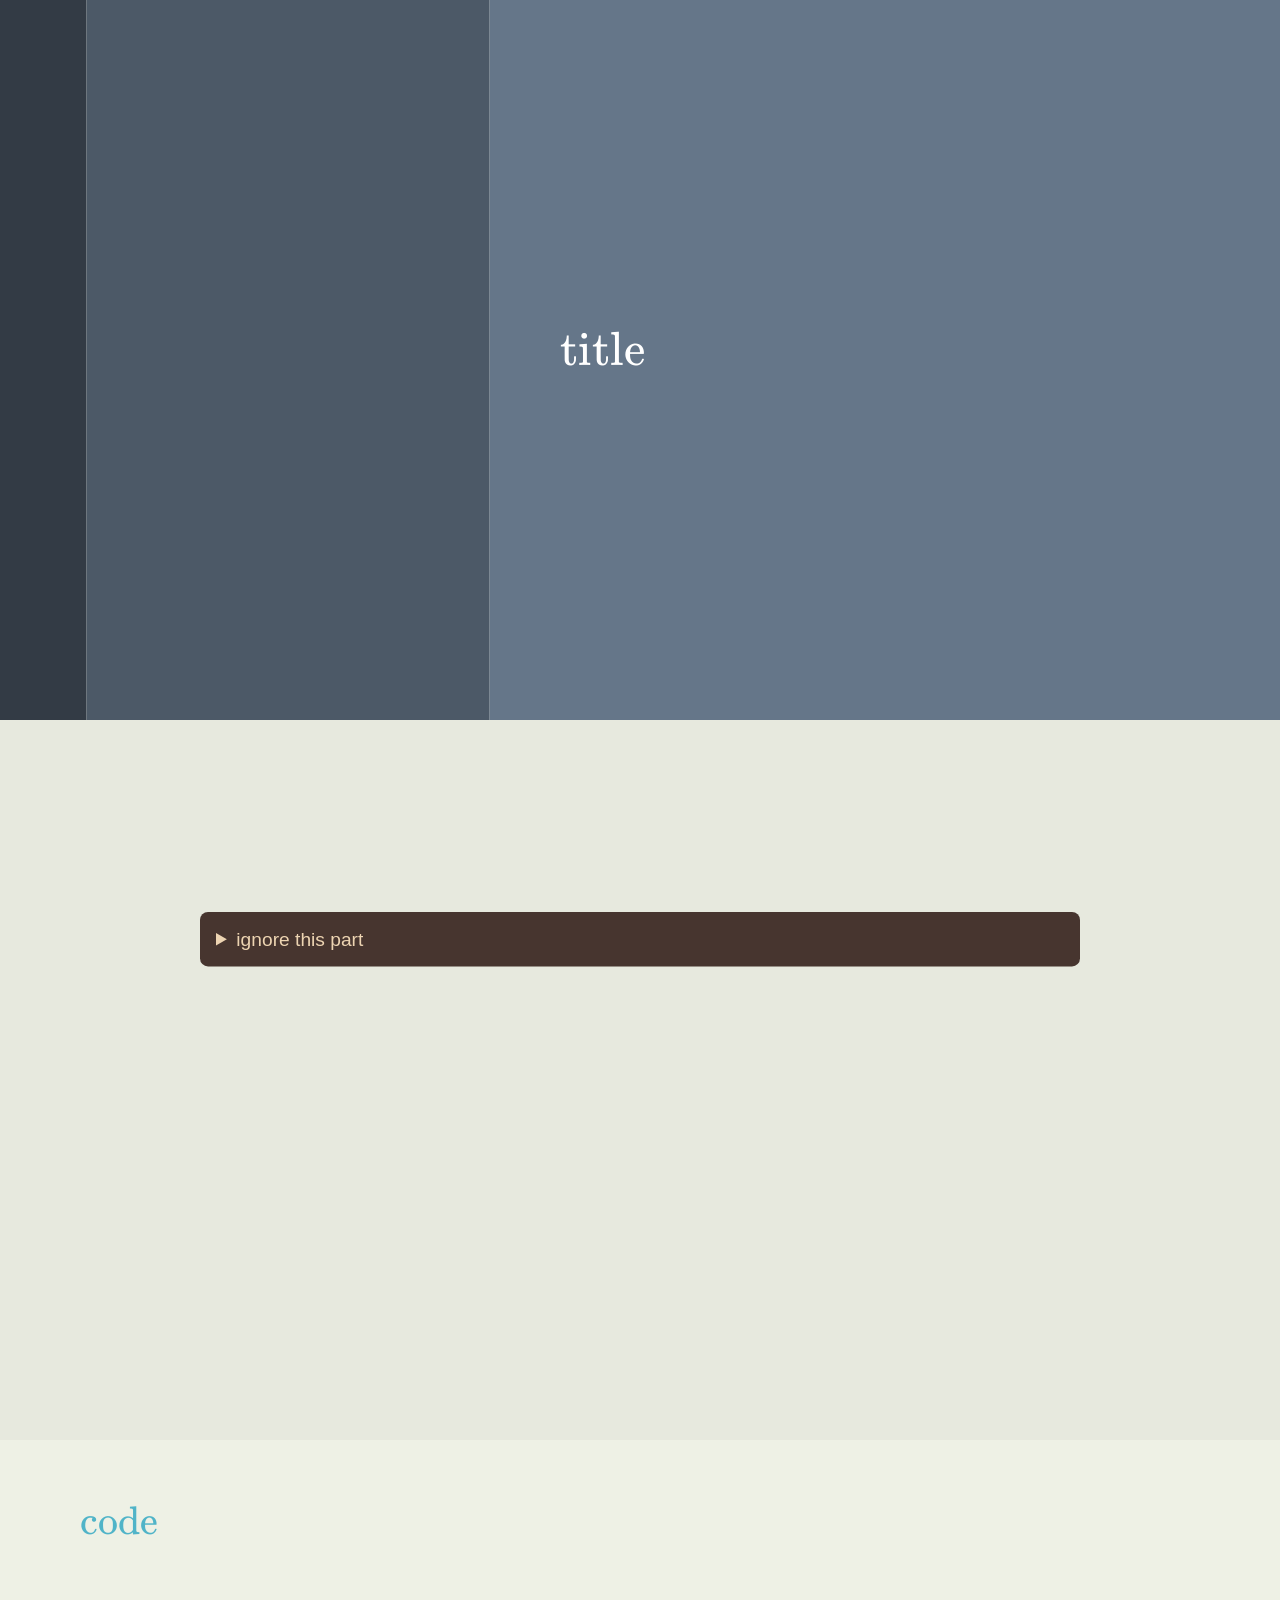
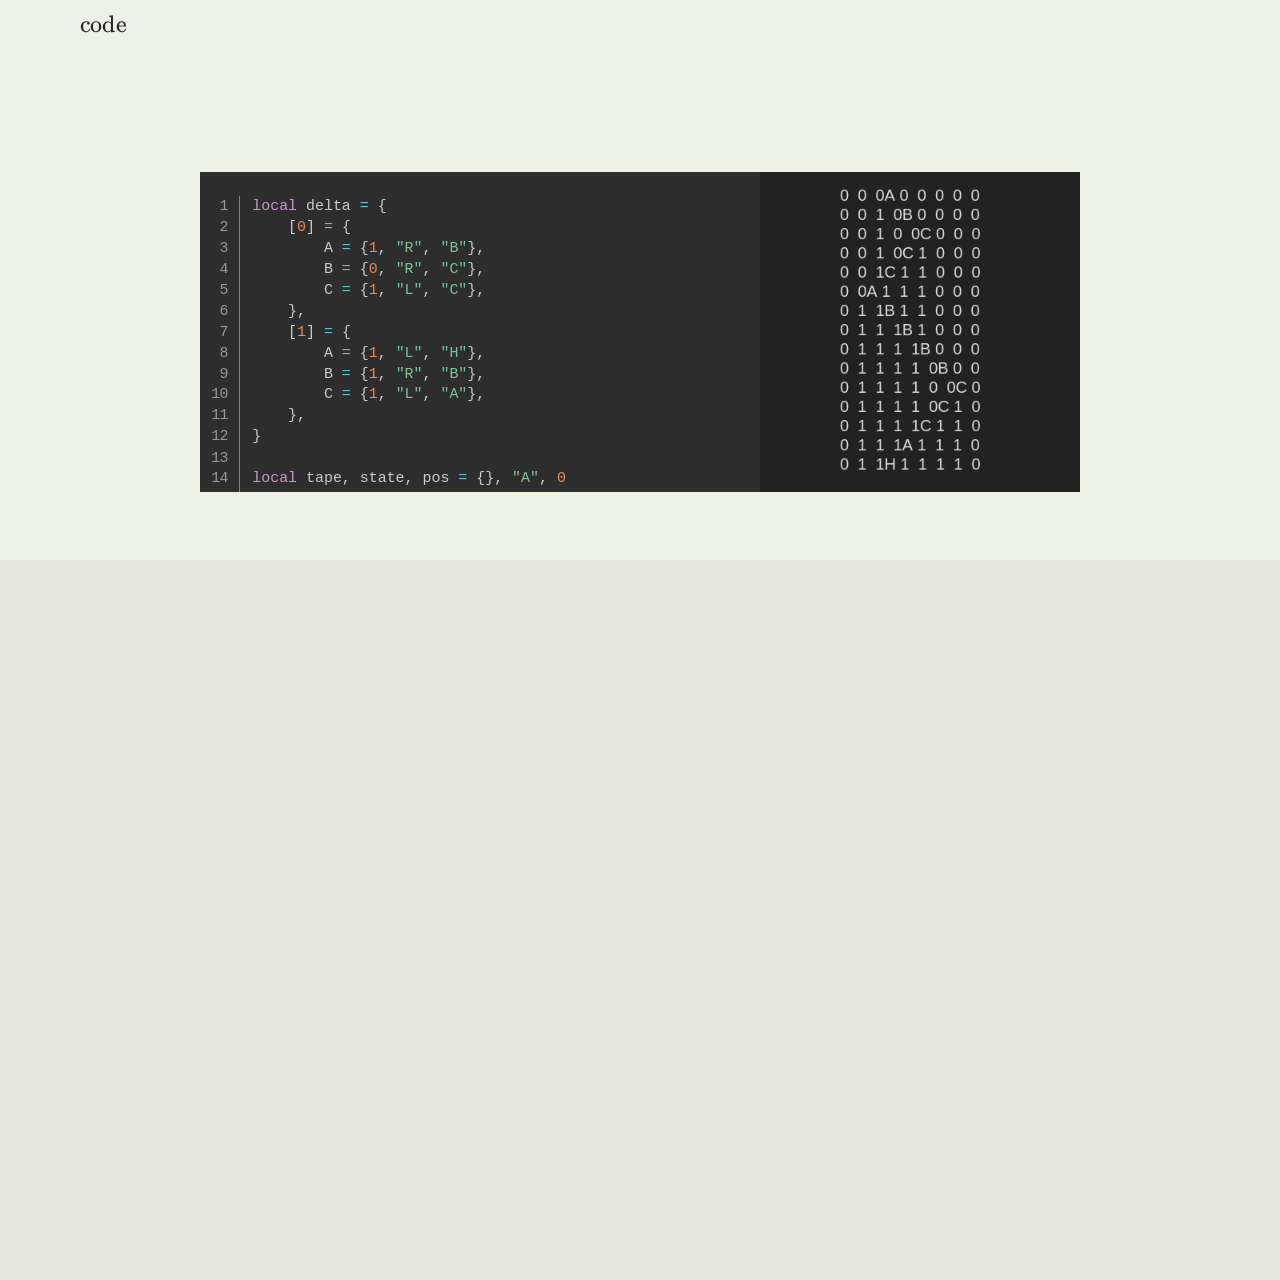
==== commit 20f99e85: "editors use lua" ====
--- a/slides/index.html
+++ b/slides/index.html
@@ -19,11 +19,10 @@
 <script defer src="lib/prism.js"></script>
 
 <script defer src="main.lua" type="application/lua"></script>
-<script defer src="load_editors.js"></script>
 <script>document.documentElement.classList.add("hidden")</script>
 </head>
 
-<body class="lang-js line-numbers"
+<body class="lang-lua line-numbers"
     data-prismjs-copy="copy"
     data-prismjs-copy-success="copied"
     data-prismjs-copy-timeout="3000"
--- a/slides/code_styles.css
+++ b/slides/code_styles.css
@@ -16,7 +16,7 @@
     color: #edd4b2;
     font-family: sans-serif;
     background: #47352f;
-    width: 1000px;
+    width: 1100px;
     margin: 0 auto;
     padding: 20px;
     border-radius: 10px;
@@ -27,8 +27,8 @@
     margin-bottom: 0;
     width: 100%;
 }
-details .code-toolbar { width: calc(100% - 280px); }
-details .code-div textarea { width: calc(100% - 280px); }
+details .code-toolbar { width: calc(100% - 300px); }
+details .code-div textarea { width: calc(100% - 300px); }
 details canvas { cursor: initial; }
 
 
@@ -37,12 +37,12 @@
 .code-div {
     font-family: sans-serif;
     position: relative;
-    width: 1000px;
+    width: 1100px;
     margin: 0.5em auto;
     display: flex;
 }
 .code-toolbar {
-    width: calc(100% - 300px);
+    width: calc(100% - 400px);
     height: inherit;
 }
 div.code-toolbar > .toolbar { top: -5px; }
@@ -57,7 +57,7 @@
 .code-div textarea, pre[class*="language-"] {
     margin: 0;
     padding: .5em;
-    padding-top: 1.4em;
+    padding-top: 1.6em;
     white-space: pre-wrap;
     word-wrap: normal;
     font-family: monospace;
@@ -80,7 +80,7 @@
     position: absolute;
     top: 0; left: 0;
     border: 0;
-    width: calc(100% - 300px);
+    width: calc(100% - 400px);
     height: 100%;
     overflow: auto;
 
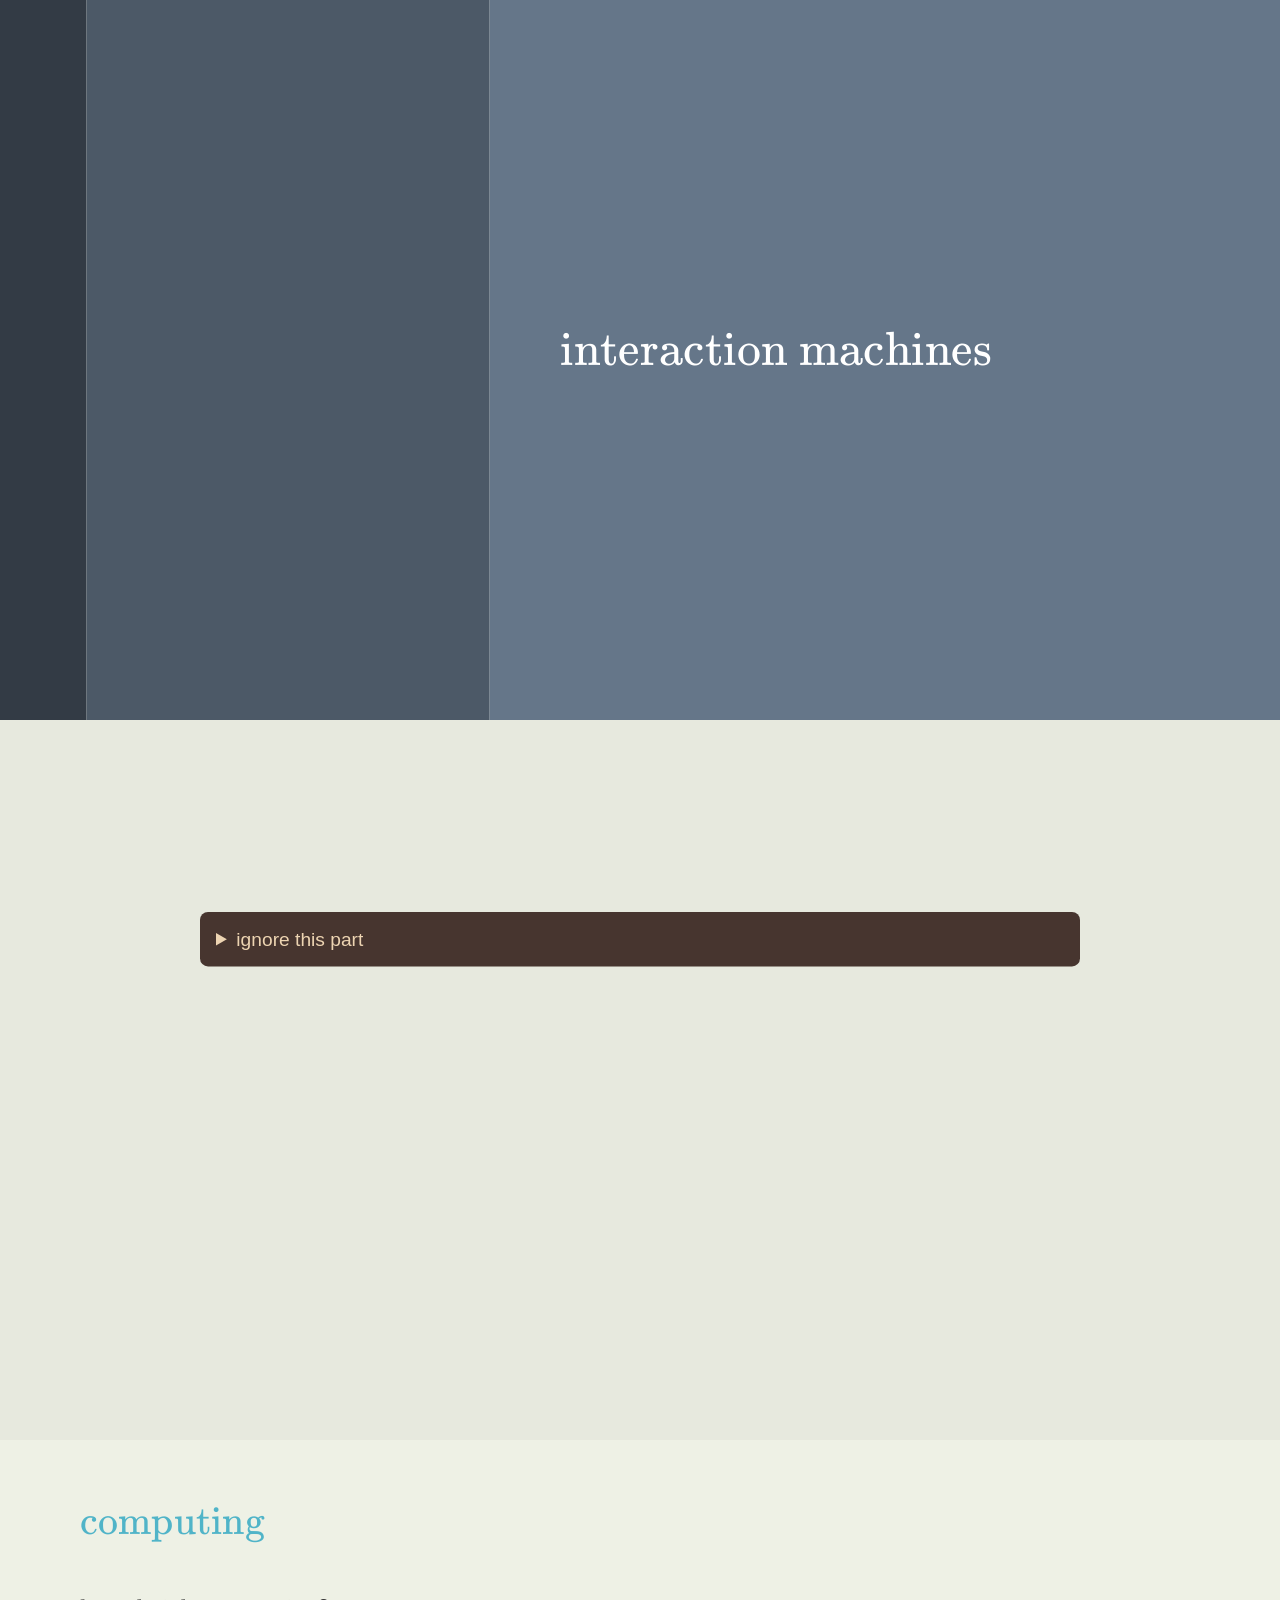
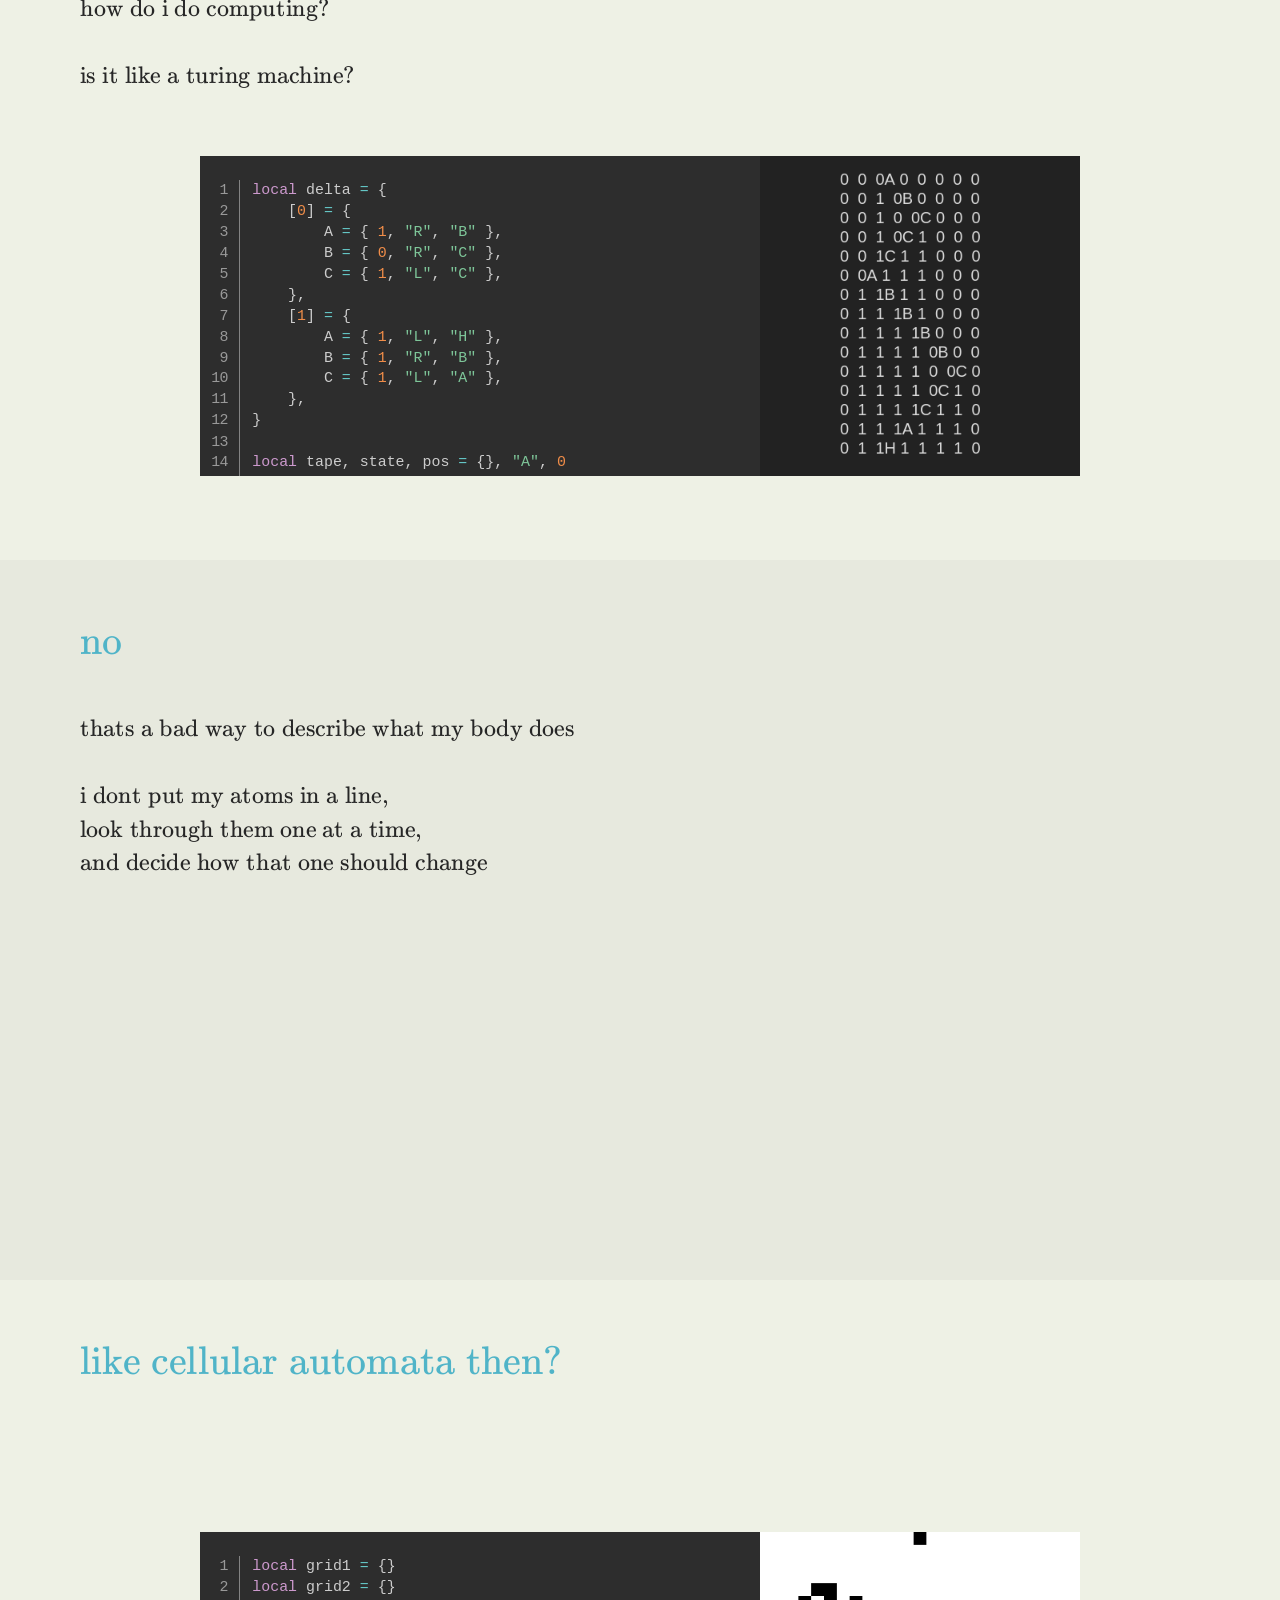
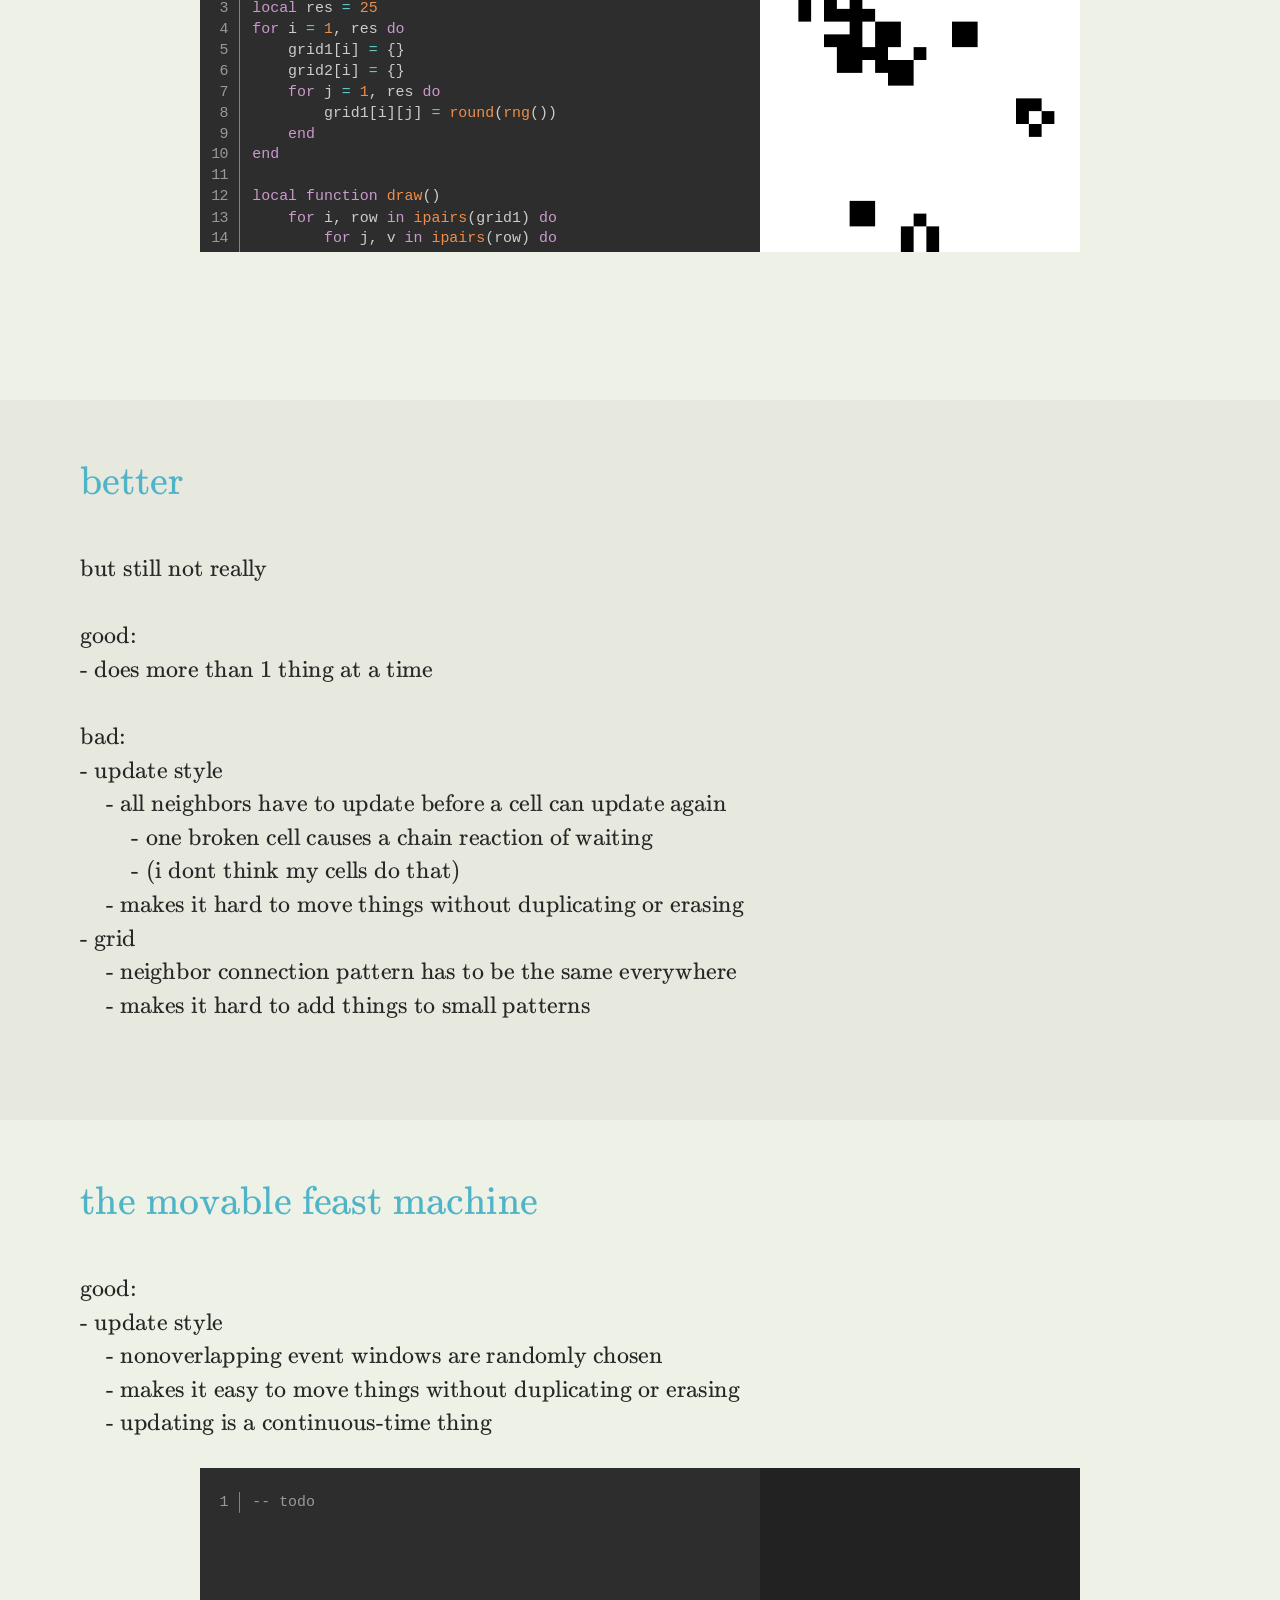
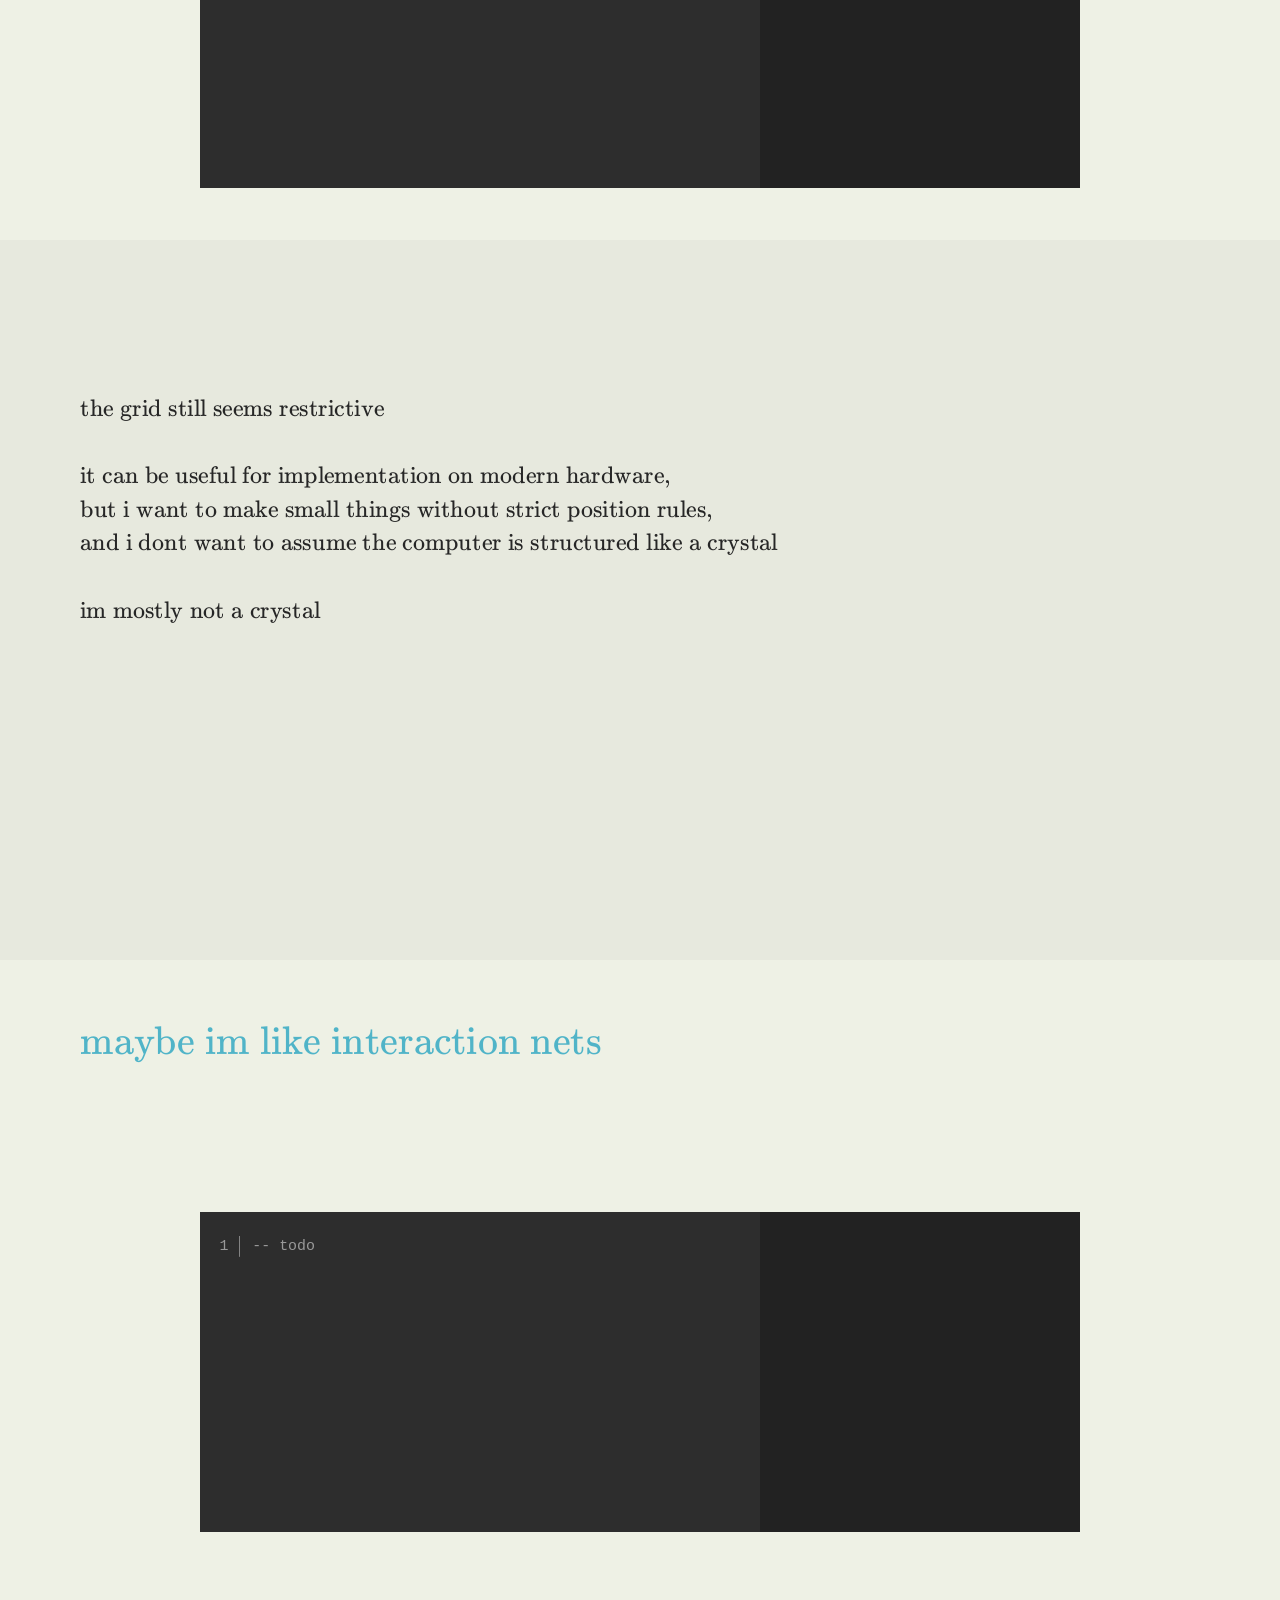
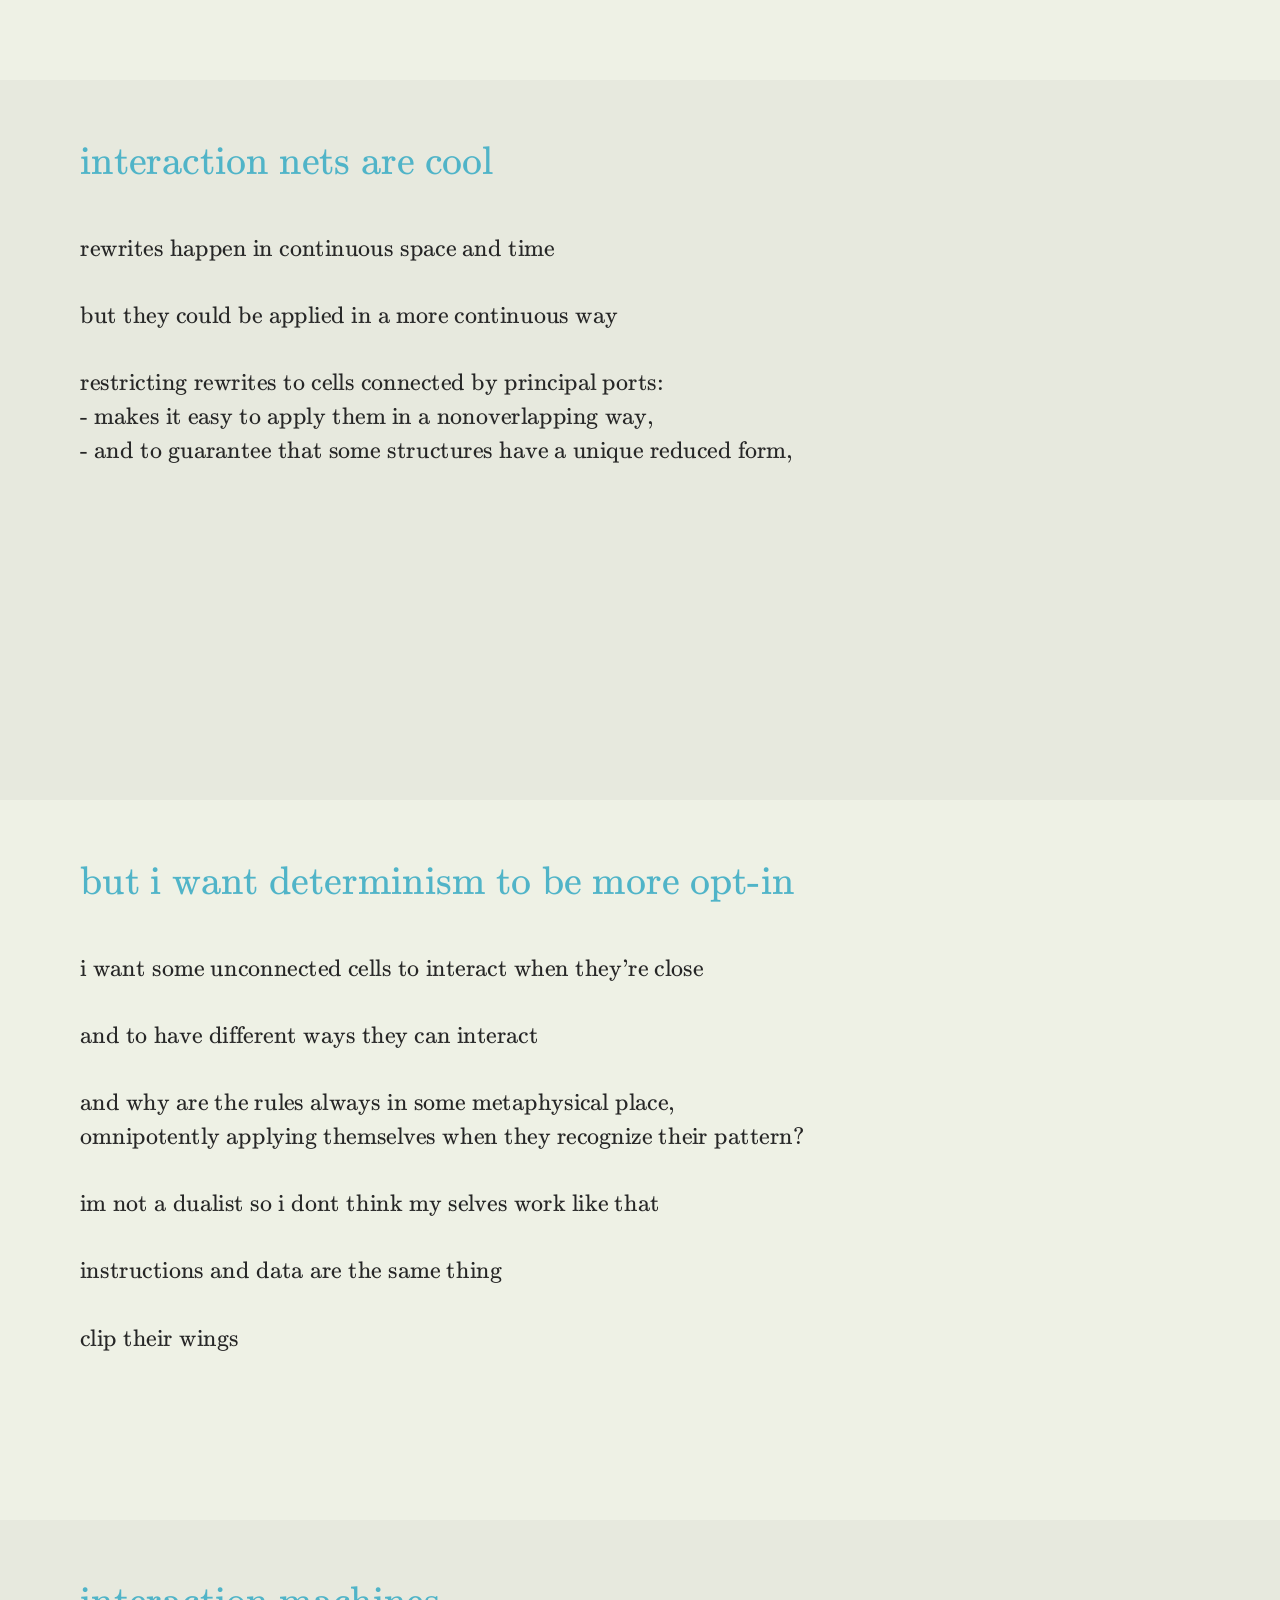
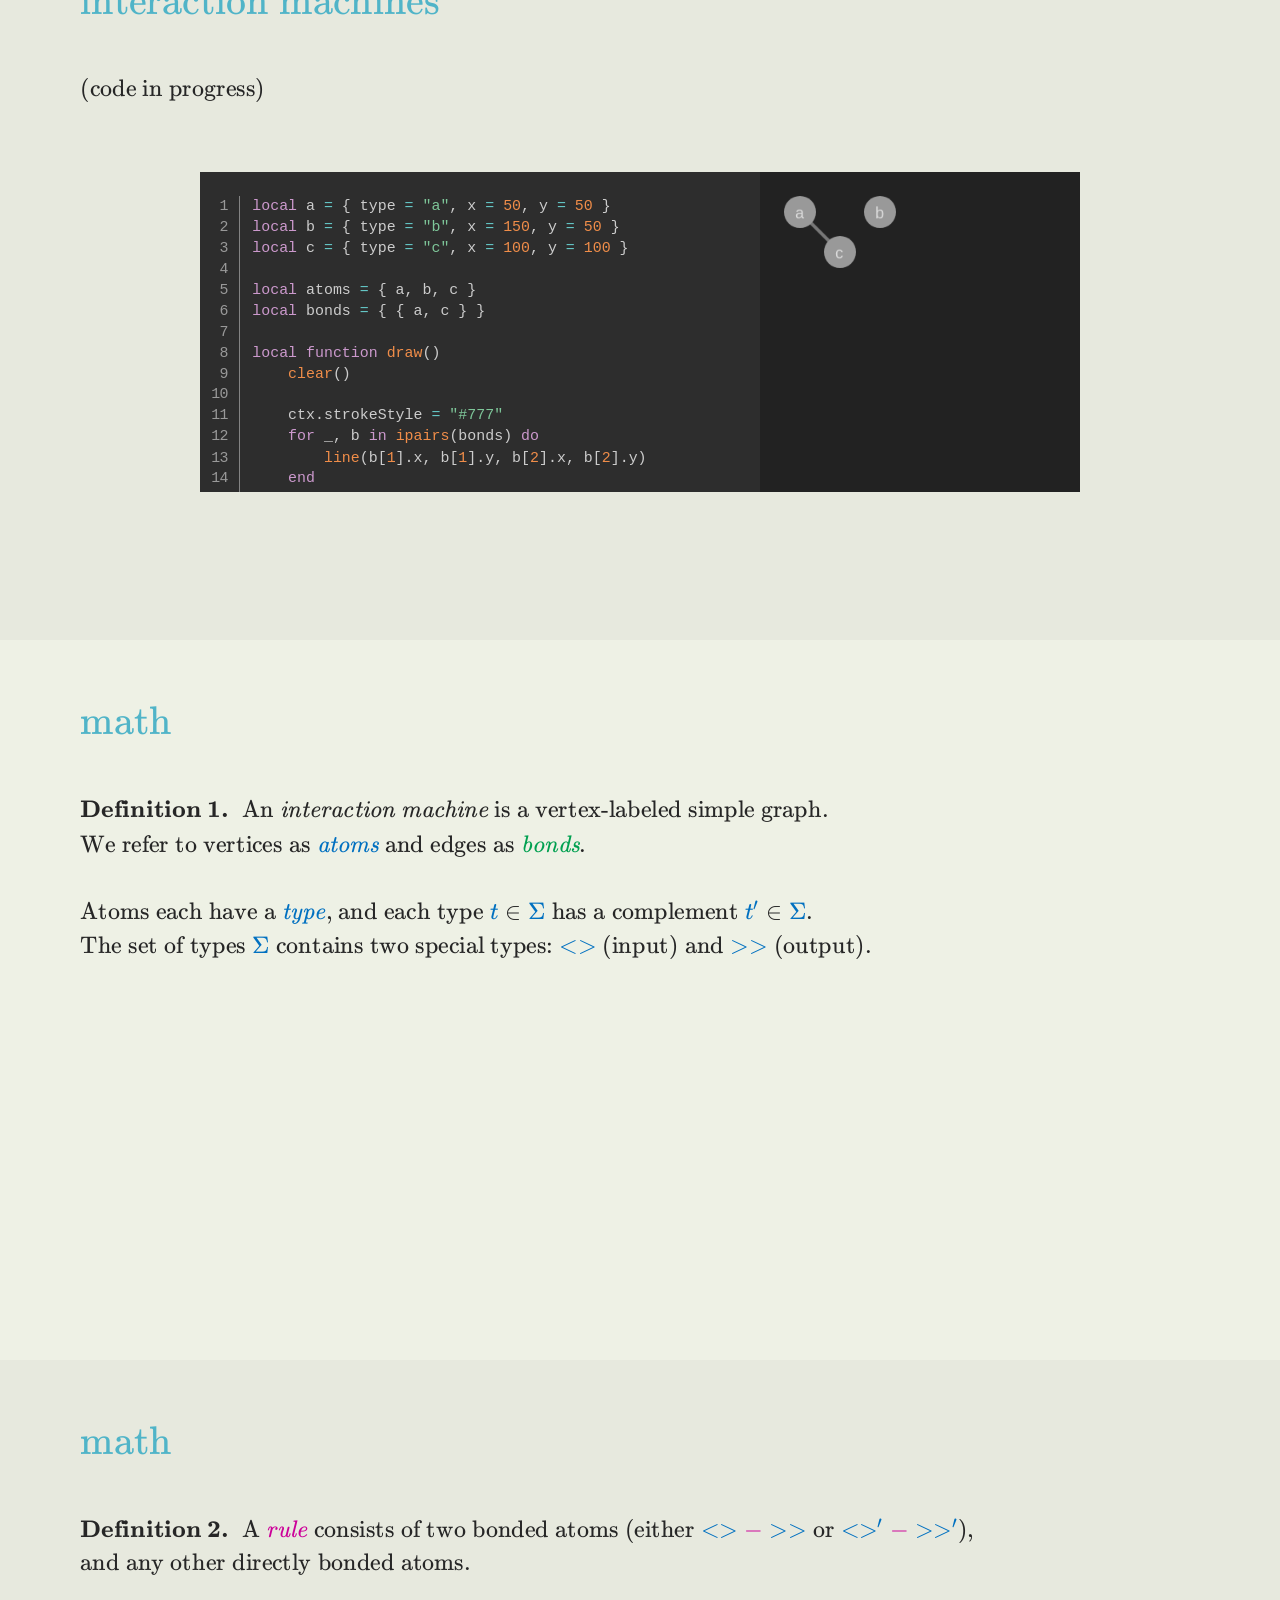
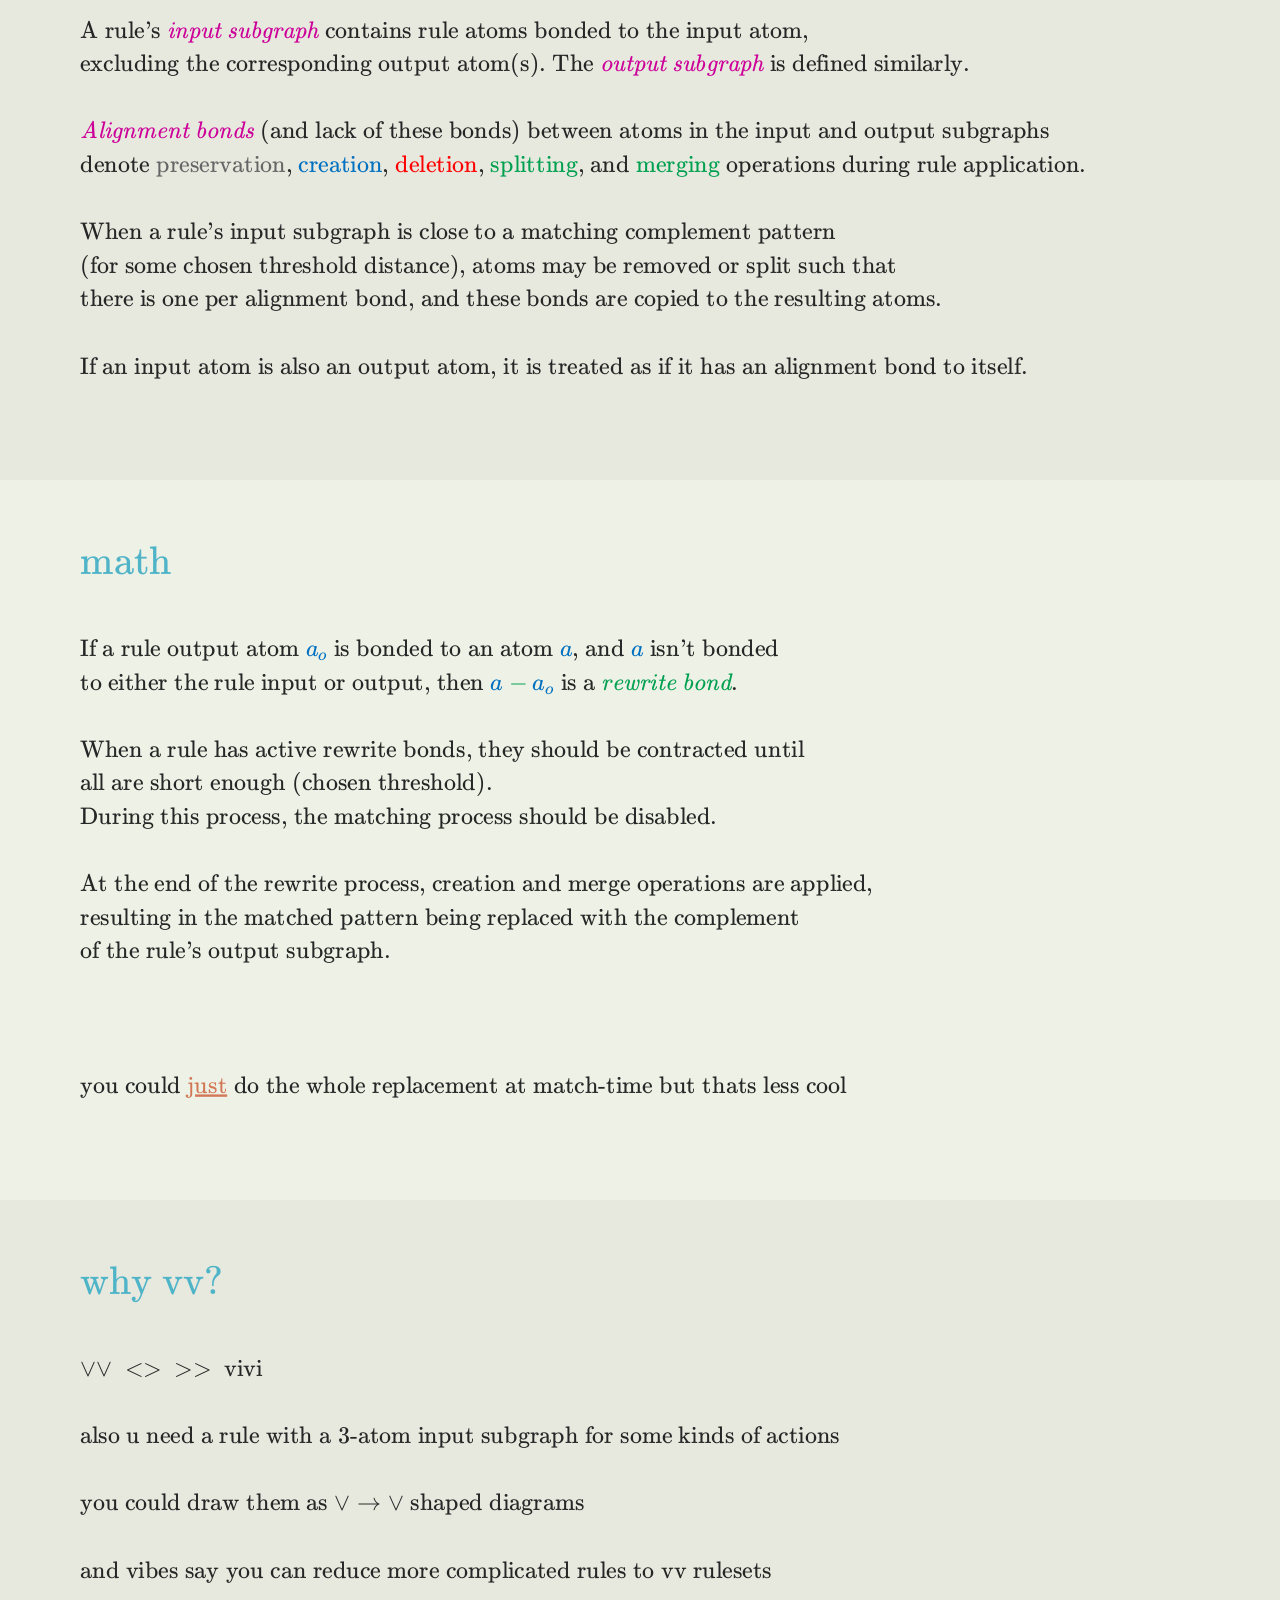
==== commit 96f55b7e: "slides content" ====
--- a/slides/index.html
+++ b/slides/index.html
@@ -42,7 +42,7 @@
 <div id="title" style="
     position: absolute; left: 700px; top: 400px; width: 600px;
     font-size: 60px; color: #fff;">
-title</div>
+interaction machines</div>
 
 $
 \gdef\tb#1{\textcolor{0070c0}{#1}}
@@ -50,6 +50,7 @@
 \gdef\tg#1{\textcolor{00a050}{#1}}
 \gdef\tm#1{\textcolor{cc0099}{#1}}
 \gdef\tp#1{\textcolor{7030a0}{#1}}
+\gdef\tgrey#1{\textcolor{666666}{#1}}
 \gdef\ora#1{\overrightarrow{#1}}
 $
 </x-slide>
